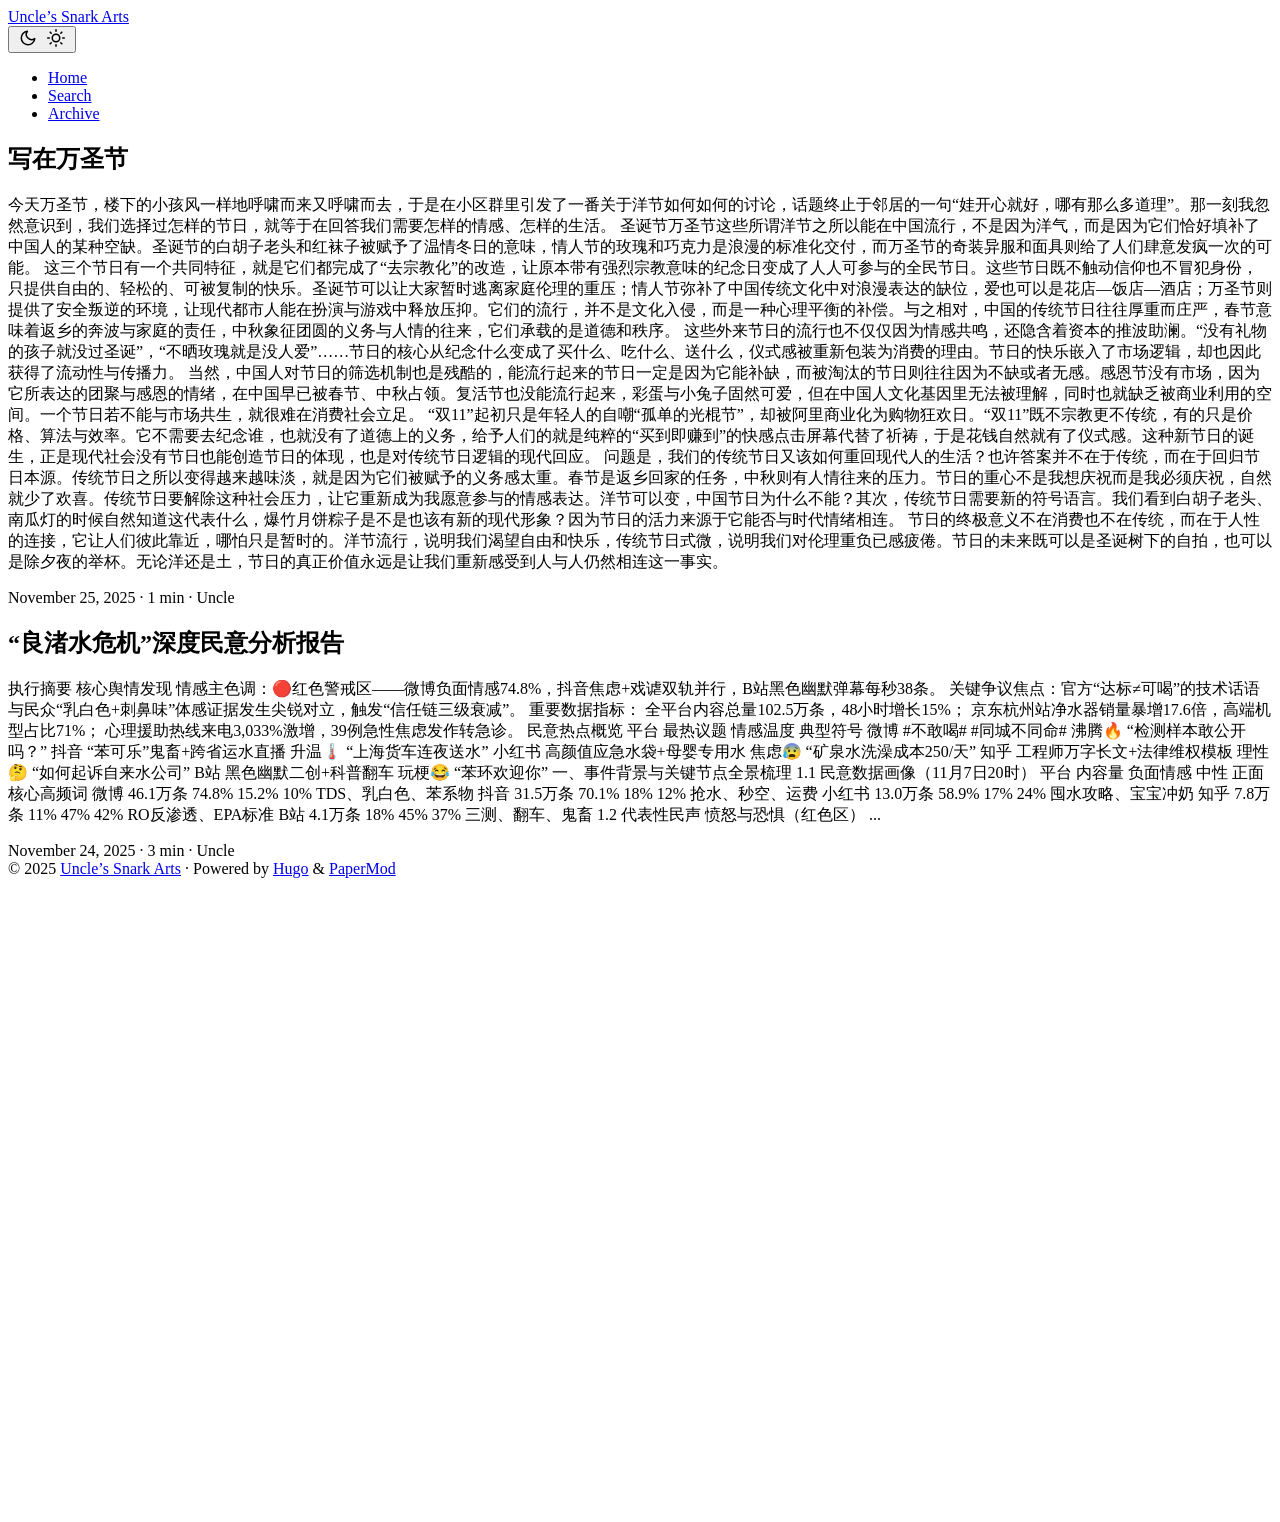
==== public/index.html @ 594c6d0d "first commit" ====
<!DOCTYPE html>
<html lang="en" dir="auto" data-theme="auto">

<head>
	<meta name="generator" content="Hugo 0.152.2"><script src="/USA/livereload.js?mindelay=10&amp;v=2&amp;port=1313&amp;path=USA/livereload" data-no-instant defer></script><meta charset="utf-8">
<meta http-equiv="X-UA-Compatible" content="IE=edge">
<meta name="viewport" content="width=device-width, initial-scale=1, shrink-to-fit=no">
<meta name="robots" content="index, follow">
<title>Uncle’s Snark Arts</title>
<meta name="keywords" content="snark, arts, text archive, blog">
<meta name="description" content="A snarky archive of texts, thoughts, fragments, and arts.">
<meta name="author" content="Uncle">
<link rel="canonical" href="http://localhost:1313/USA/">
<link crossorigin="anonymous" href="/USA/assets/css/stylesheet.343cc480b9ffc8f04ccbe5e968ad674880cab773ec19905e93033065c1e7a804.css" integrity="sha256-NDzEgLn/yPBMy&#43;XpaK1nSIDKt3PsGZBekwMwZcHnqAQ=" rel="preload stylesheet" as="style">
<link rel="icon" href="http://localhost:1313/USA/favicon.ico">
<link rel="icon" type="image/png" sizes="16x16" href="http://localhost:1313/USA/favicon-16x16.png">
<link rel="icon" type="image/png" sizes="32x32" href="http://localhost:1313/USA/favicon-32x32.png">
<link rel="apple-touch-icon" href="http://localhost:1313/USA/apple-touch-icon.png">
<link rel="mask-icon" href="http://localhost:1313/USA/safari-pinned-tab.svg">
<meta name="theme-color" content="#2e2e33">
<meta name="msapplication-TileColor" content="#2e2e33">
<link rel="alternate" type="application/rss+xml" href="http://localhost:1313/USA/index.xml" title="rss">
<link rel="alternate" type="application/json" href="http://localhost:1313/USA/index.json" title="json">
<link rel="alternate" hreflang="en" href="http://localhost:1313/USA/">
<noscript>
    <style>
        #theme-toggle,
        .top-link {
            display: none;
        }

    </style>
    <style>
        @media (prefers-color-scheme: dark) {
            :root {
                --theme: rgb(29, 30, 32);
                --entry: rgb(46, 46, 51);
                --primary: rgb(218, 218, 219);
                --secondary: rgb(155, 156, 157);
                --tertiary: rgb(65, 66, 68);
                --content: rgb(196, 196, 197);
                --code-block-bg: rgb(46, 46, 51);
                --code-bg: rgb(55, 56, 62);
                --border: rgb(51, 51, 51);
                color-scheme: dark;
            }

            .list {
                background: var(--theme);
            }

            .toc {
                background: var(--entry);
            }
        }

        @media (prefers-color-scheme: light) {
            .list::-webkit-scrollbar-thumb {
                border-color: var(--code-bg);
            }
        }

    </style>
</noscript>
<script>
    if (localStorage.getItem("pref-theme") === "dark") {
        document.querySelector("html").dataset.theme = 'dark';
    } else if (localStorage.getItem("pref-theme") === "light") {
       document.querySelector("html").dataset.theme = 'light';
    } else if (window.matchMedia('(prefers-color-scheme: dark)').matches) {
        document.querySelector("html").dataset.theme = 'dark';
    } else {
        document.querySelector("html").dataset.theme = 'light';
    }

</script><meta property="og:url" content="http://localhost:1313/USA/">
  <meta property="og:site_name" content="Uncle’s Snark Arts">
  <meta property="og:title" content="Uncle’s Snark Arts">
  <meta property="og:description" content="A snarky archive of texts, thoughts, fragments, and arts.">
  <meta property="og:locale" content="zh-cn">
  <meta property="og:type" content="website">
<meta name="twitter:card" content="summary">
<meta name="twitter:title" content="Uncle’s Snark Arts">
<meta name="twitter:description" content="A snarky archive of texts, thoughts, fragments, and arts.">

<script type="application/ld+json">
{
  "@context": "https://schema.org",
  "@type": "Organization",
  "name": "Uncle’s Snark Arts",
  "url": "http://localhost:1313/USA/",
  "description": "A snarky archive of texts, thoughts, fragments, and arts.",
  "logo": "http://localhost:1313/USA/favicon.ico",
  "sameAs": [
      
  ]
}
</script>
</head>
<body class="list" id="top">
    <header class="header">
    <nav class="nav">
        <div class="logo">
            <a href="http://localhost:1313/USA/" accesskey="h" title="Uncle’s Snark Arts (Alt + H)">Uncle’s Snark Arts</a>
            <div class="logo-switches">
                <button id="theme-toggle" accesskey="t" title="(Alt + T)" aria-label="Toggle theme">
                    <svg id="moon" xmlns="http://www.w3.org/2000/svg" width="24" height="18" viewBox="0 0 24 24"
                        fill="none" stroke="currentColor" stroke-width="2" stroke-linecap="round"
                        stroke-linejoin="round">
                        <path d="M21 12.79A9 9 0 1 1 11.21 3 7 7 0 0 0 21 12.79z"></path>
                    </svg>
                    <svg id="sun" xmlns="http://www.w3.org/2000/svg" width="24" height="18" viewBox="0 0 24 24"
                        fill="none" stroke="currentColor" stroke-width="2" stroke-linecap="round"
                        stroke-linejoin="round">
                        <circle cx="12" cy="12" r="5"></circle>
                        <line x1="12" y1="1" x2="12" y2="3"></line>
                        <line x1="12" y1="21" x2="12" y2="23"></line>
                        <line x1="4.22" y1="4.22" x2="5.64" y2="5.64"></line>
                        <line x1="18.36" y1="18.36" x2="19.78" y2="19.78"></line>
                        <line x1="1" y1="12" x2="3" y2="12"></line>
                        <line x1="21" y1="12" x2="23" y2="12"></line>
                        <line x1="4.22" y1="19.78" x2="5.64" y2="18.36"></line>
                        <line x1="18.36" y1="5.64" x2="19.78" y2="4.22"></line>
                    </svg>
                </button>
            </div>
        </div>
        <ul id="menu">
            <li>
                <a href="http://localhost:1313/USA/" title="Home">
                    <span class="active">Home</span>
                </a>
            </li>
            <li>
                <a href="http://localhost:1313/USA/search/" title="Search (Alt &#43; /)" accesskey=/>
                    <span>Search</span>
                </a>
            </li>
            <li>
                <a href="http://localhost:1313/USA/archives/" title="Archive">
                    <span>Archive</span>
                </a>
            </li>
        </ul>
    </nav>
</header>
<main class="main"> 

<article class="first-entry"> 
  <header class="entry-header">
    <h2 class="entry-hint-parent">写在万圣节
    </h2>
  </header>
  <div class="entry-content">
    <p>今天万圣节，楼下的小孩风一样地呼啸而来又呼啸而去，于是在小区群里引发了一番关于洋节如何如何的讨论，话题终止于邻居的一句“娃开心就好，哪有那么多道理”。那一刻我忽然意识到，我们选择过怎样的节日，就等于在回答我们需要怎样的情感、怎样的生活。
圣诞节万圣节这些所谓洋节之所以能在中国流行，不是因为洋气，而是因为它们恰好填补了中国人的某种空缺。圣诞节的白胡子老头和红袜子被赋予了温情冬日的意味，情人节的玫瑰和巧克力是浪漫的标准化交付，而万圣节的奇装异服和面具则给了人们肆意发疯一次的可能。
这三个节日有一个共同特征，就是它们都完成了“去宗教化”的改造，让原本带有强烈宗教意味的纪念日变成了人人可参与的全民节日。这些节日既不触动信仰也不冒犯身份，只提供自由的、轻松的、可被复制的快乐。圣诞节可以让大家暂时逃离家庭伦理的重压；情人节弥补了中国传统文化中对浪漫表达的缺位，爱也可以是花店—饭店—酒店；万圣节则提供了安全叛逆的环境，让现代都市人能在扮演与游戏中释放压抑。它们的流行，并不是文化入侵，而是一种心理平衡的补偿。与之相对，中国的传统节日往往厚重而庄严，春节意味着返乡的奔波与家庭的责任，中秋象征团圆的义务与人情的往来，它们承载的是道德和秩序。
这些外来节日的流行也不仅仅因为情感共鸣，还隐含着资本的推波助澜。“没有礼物的孩子就没过圣诞”，“不晒玫瑰就是没人爱”……节日的核心从纪念什么变成了买什么、吃什么、送什么，仪式感被重新包装为消费的理由。节日的快乐嵌入了市场逻辑，却也因此获得了流动性与传播力。
当然，中国人对节日的筛选机制也是残酷的，能流行起来的节日一定是因为它能补缺，而被淘汰的节日则往往因为不缺或者无感。感恩节没有市场，因为它所表达的团聚与感恩的情绪，在中国早已被春节、中秋占领。复活节也没能流行起来，彩蛋与小兔子固然可爱，但在中国人文化基因里无法被理解，同时也就缺乏被商业利用的空间。一个节日若不能与市场共生，就很难在消费社会立足。 “双11”起初只是年轻人的自嘲“孤单的光棍节”，却被阿里商业化为购物狂欢日。“双11”既不宗教更不传统，有的只是价格、算法与效率。它不需要去纪念谁，也就没有了道德上的义务，给予人们的就是纯粹的“买到即赚到”的快感点击屏幕代替了祈祷，于是花钱自然就有了仪式感。这种新节日的诞生，正是现代社会没有节日也能创造节日的体现，也是对传统节日逻辑的现代回应。
问题是，我们的传统节日又该如何重回现代人的生活？也许答案并不在于传统，而在于回归节日本源。传统节日之所以变得越来越味淡，就是因为它们被赋予的义务感太重。春节是返乡回家的任务，中秋则有人情往来的压力。节日的重心不是我想庆祝而是我必须庆祝，自然就少了欢喜。传统节日要解除这种社会压力，让它重新成为我愿意参与的情感表达。洋节可以变，中国节日为什么不能？其次，传统节日需要新的符号语言。我们看到白胡子老头、南瓜灯的时候自然知道这代表什么，爆竹月饼粽子是不是也该有新的现代形象？因为节日的活力来源于它能否与时代情绪相连。 节日的终极意义不在消费也不在传统，而在于人性的连接，它让人们彼此靠近，哪怕只是暂时的。洋节流行，说明我们渴望自由和快乐，传统节日式微，说明我们对伦理重负已感疲倦。节日的未来既可以是圣诞树下的自拍，也可以是除夕夜的举杯。无论洋还是土，节日的真正价值永远是让我们重新感受到人与人仍然相连这一事实。
</p>
  </div>
  <footer class="entry-footer"><span title='2025-11-25 19:54:57 +0800 HKT'>November 25, 2025</span>&nbsp;·&nbsp;<span>1 min</span>&nbsp;·&nbsp;<span>Uncle</span></footer>
  <a class="entry-link" aria-label="post link to 写在万圣节" href="http://localhost:1313/USA/posts/%E5%86%99%E5%9C%A8%E4%B8%87%E5%9C%A3%E8%8A%82/"></a>
</article>

<article class="post-entry"> 
  <header class="entry-header">
    <h2 class="entry-hint-parent">“良渚水危机”深度民意分析报告
    </h2>
  </header>
  <div class="entry-content">
    <p>执行摘要 核心舆情发现 情感主色调：🔴红色警戒区——微博负面情感74.8%，抖音焦虑&#43;戏谑双轨并行，B站黑色幽默弹幕每秒38条。 关键争议焦点：官方“达标≠可喝”的技术话语与民众“乳白色&#43;刺鼻味”体感证据发生尖锐对立，触发“信任链三级衰减”。 重要数据指标： 全平台内容总量102.5万条，48小时增长15%； 京东杭州站净水器销量暴增17.6倍，高端机型占比71%； 心理援助热线来电3,033%激增，39例急性焦虑发作转急诊。 民意热点概览 平台 最热议题 情感温度 典型符号 微博 #不敢喝# #同城不同命# 沸腾🔥 “检测样本敢公开吗？” 抖音 “苯可乐”鬼畜&#43;跨省运水直播 升温🌡️ “上海货车连夜送水” 小红书 高颜值应急水袋&#43;母婴专用水 焦虑😰 “矿泉水洗澡成本250/天” 知乎 工程师万字长文&#43;法律维权模板 理性🤔 “如何起诉自来水公司” B站 黑色幽默二创&#43;科普翻车 玩梗😂 “苯环欢迎你” 一、事件背景与关键节点全景梳理 1.1 民意数据画像（11月7日20时） 平台 内容量 负面情感 中性 正面 核心高频词 微博 46.1万条 74.8% 15.2% 10% TDS、乳白色、苯系物 抖音 31.5万条 70.1% 18% 12% 抢水、秒空、运费 小红书 13.0万条 58.9% 17% 24% 囤水攻略、宝宝冲奶 知乎 7.8万条 11% 47% 42% RO反渗透、EPA标准 B站 4.1万条 18% 45% 37% 三测、翻车、鬼畜 1.2 代表性民声 愤怒与恐惧（红色区）
...</p>
  </div>
  <footer class="entry-footer"><span title='2025-11-24 23:58:00 +0800 HKT'>November 24, 2025</span>&nbsp;·&nbsp;<span>3 min</span>&nbsp;·&nbsp;<span>Uncle</span></footer>
  <a class="entry-link" aria-label="post link to “良渚水危机”深度民意分析报告" href="http://localhost:1313/USA/posts/20251124/"></a>
</article>
    </main>
    
<footer class="footer">
        <span>&copy; 2025 <a href="http://localhost:1313/USA/">Uncle’s Snark Arts</a></span> · 

    <span>
        Powered by
        <a href="https://gohugo.io/" rel="noopener noreferrer" target="_blank">Hugo</a> &
        <a href="https://github.com/adityatelange/hugo-PaperMod/" rel="noopener" target="_blank">PaperMod</a>
    </span>
</footer>
<a href="#top" aria-label="go to top" title="Go to Top (Alt + G)" class="top-link" id="top-link" accesskey="g">
    <svg xmlns="http://www.w3.org/2000/svg" viewBox="0 0 12 6" fill="currentColor">
        <path d="M12 6H0l6-6z" />
    </svg>
</a>

<script>
    let menu = document.getElementById('menu');
    if (menu) {
        
        const scrollPosition = localStorage.getItem("menu-scroll-position");
        if (scrollPosition) {
            menu.scrollLeft = parseInt(scrollPosition, 10);
        }
        
        menu.onscroll = function () {
            localStorage.setItem("menu-scroll-position", menu.scrollLeft);
        }
    }

    document.querySelectorAll('a[href^="#"]').forEach(anchor => {
        anchor.addEventListener("click", function (e) {
            e.preventDefault();
            var id = this.getAttribute("href").substr(1);
            if (!window.matchMedia('(prefers-reduced-motion: reduce)').matches) {
                document.querySelector(`[id='${decodeURIComponent(id)}']`).scrollIntoView({
                    behavior: "smooth"
                });
            } else {
                document.querySelector(`[id='${decodeURIComponent(id)}']`).scrollIntoView();
            }
            if (id === "top") {
                history.replaceState(null, null, " ");
            } else {
                history.pushState(null, null, `#${id}`);
            }
        });
    });

</script>
<script>
    var mybutton = document.getElementById("top-link");
    window.onscroll = function () {
        if (document.body.scrollTop > 800 || document.documentElement.scrollTop > 800) {
            mybutton.style.visibility = "visible";
            mybutton.style.opacity = "1";
        } else {
            mybutton.style.visibility = "hidden";
            mybutton.style.opacity = "0";
        }
    };

</script>
<script>
    document.getElementById("theme-toggle").addEventListener("click", () => {
        const html = document.querySelector("html");
        if (html.dataset.theme === "dark") {
            html.dataset.theme = 'light';
            localStorage.setItem("pref-theme", 'light');
        } else {
            html.dataset.theme = 'dark';
            localStorage.setItem("pref-theme", 'dark');
        }
    })

</script>
</body>

</html>
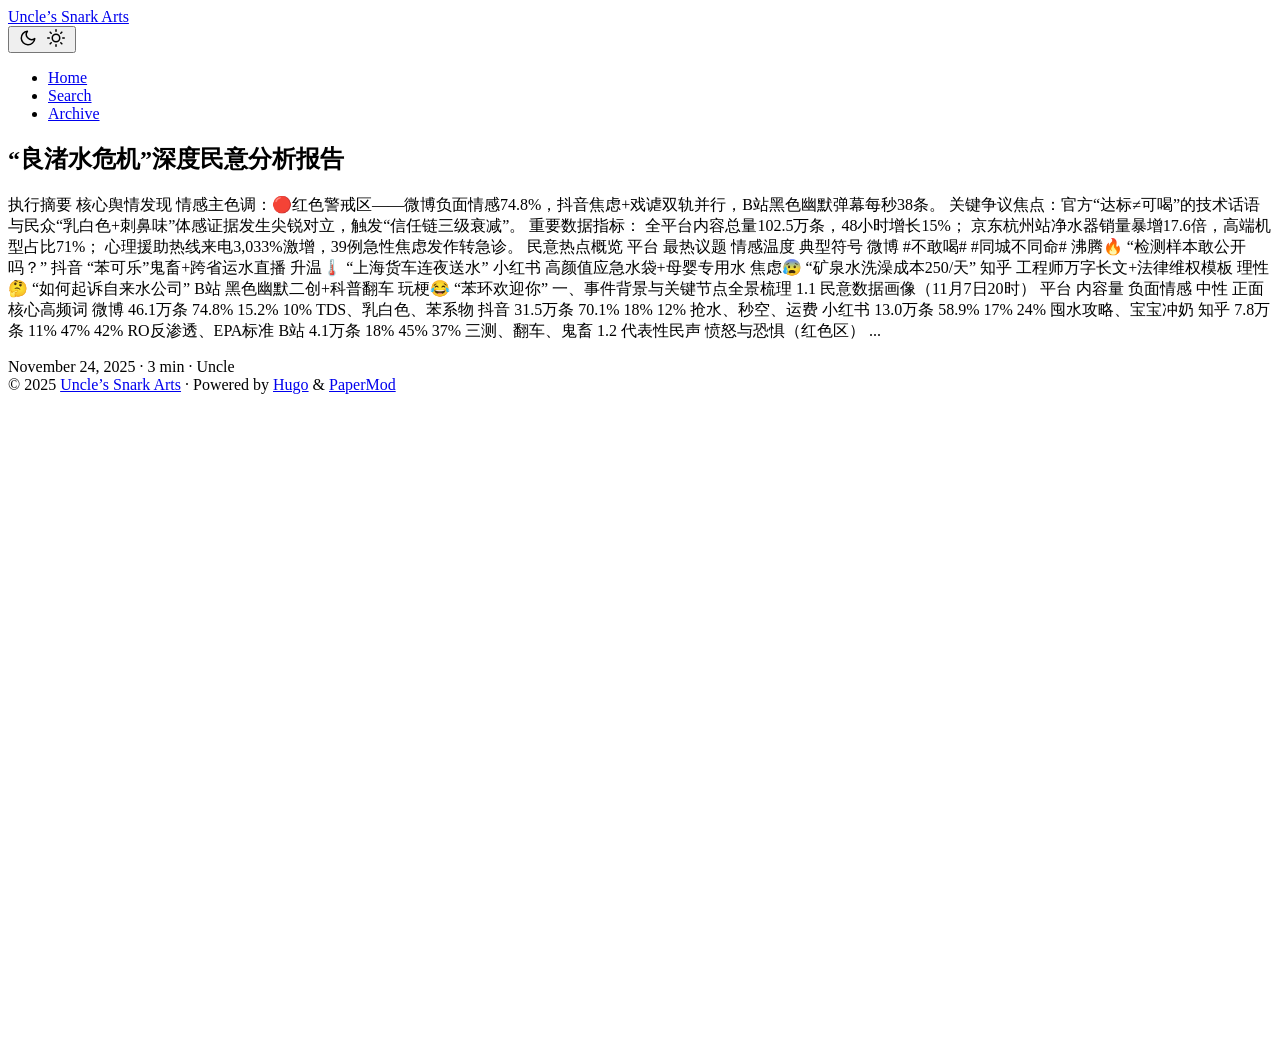
==== commit 788984c3: "vault backup: 2025-11-28 22:38:05" ====
--- a/public/index.html
+++ b/public/index.html
@@ -2,7 +2,7 @@
 <html lang="en" dir="auto" data-theme="auto">
 
 <head>
-	<meta name="generator" content="Hugo 0.152.2"><script src="/USA/livereload.js?mindelay=10&amp;v=2&amp;port=1313&amp;path=USA/livereload" data-no-instant defer></script><meta charset="utf-8">
+	<meta name="generator" content="Hugo 0.152.2"><script src="/USA/livereload.js?mindelay=10&amp;v=2&amp;port=50250&amp;path=USA/livereload" data-no-instant defer></script><meta charset="utf-8">
 <meta http-equiv="X-UA-Compatible" content="IE=edge">
 <meta name="viewport" content="width=device-width, initial-scale=1, shrink-to-fit=no">
 <meta name="robots" content="index, follow">
@@ -10,18 +10,18 @@
 <meta name="keywords" content="snark, arts, text archive, blog">
 <meta name="description" content="A snarky archive of texts, thoughts, fragments, and arts.">
 <meta name="author" content="Uncle">
-<link rel="canonical" href="http://localhost:1313/USA/">
+<link rel="canonical" href="http://localhost:50250/USA/">
 <link crossorigin="anonymous" href="/USA/assets/css/stylesheet.343cc480b9ffc8f04ccbe5e968ad674880cab773ec19905e93033065c1e7a804.css" integrity="sha256-NDzEgLn/yPBMy&#43;XpaK1nSIDKt3PsGZBekwMwZcHnqAQ=" rel="preload stylesheet" as="style">
-<link rel="icon" href="http://localhost:1313/USA/favicon.ico">
-<link rel="icon" type="image/png" sizes="16x16" href="http://localhost:1313/USA/favicon-16x16.png">
-<link rel="icon" type="image/png" sizes="32x32" href="http://localhost:1313/USA/favicon-32x32.png">
-<link rel="apple-touch-icon" href="http://localhost:1313/USA/apple-touch-icon.png">
-<link rel="mask-icon" href="http://localhost:1313/USA/safari-pinned-tab.svg">
+<link rel="icon" href="http://localhost:50250/USA/favicon.ico">
+<link rel="icon" type="image/png" sizes="16x16" href="http://localhost:50250/USA/favicon-16x16.png">
+<link rel="icon" type="image/png" sizes="32x32" href="http://localhost:50250/USA/favicon-32x32.png">
+<link rel="apple-touch-icon" href="http://localhost:50250/USA/apple-touch-icon.png">
+<link rel="mask-icon" href="http://localhost:50250/USA/safari-pinned-tab.svg">
 <meta name="theme-color" content="#2e2e33">
 <meta name="msapplication-TileColor" content="#2e2e33">
-<link rel="alternate" type="application/rss+xml" href="http://localhost:1313/USA/index.xml" title="rss">
-<link rel="alternate" type="application/json" href="http://localhost:1313/USA/index.json" title="json">
-<link rel="alternate" hreflang="en" href="http://localhost:1313/USA/">
+<link rel="alternate" type="application/rss+xml" href="http://localhost:50250/USA/index.xml" title="rss">
+<link rel="alternate" type="application/json" href="http://localhost:50250/USA/index.json" title="json">
+<link rel="alternate" hreflang="en" href="http://localhost:50250/USA/">
 <noscript>
     <style>
         #theme-toggle,
@@ -73,7 +73,7 @@
         document.querySelector("html").dataset.theme = 'light';
     }
 
-</script><meta property="og:url" content="http://localhost:1313/USA/">
+</script><meta property="og:url" content="http://localhost:50250/USA/">
   <meta property="og:site_name" content="Uncle’s Snark Arts">
   <meta property="og:title" content="Uncle’s Snark Arts">
   <meta property="og:description" content="A snarky archive of texts, thoughts, fragments, and arts.">
@@ -88,9 +88,9 @@
   "@context": "https://schema.org",
   "@type": "Organization",
   "name": "Uncle’s Snark Arts",
-  "url": "http://localhost:1313/USA/",
+  "url": "http://localhost:50250/USA/",
   "description": "A snarky archive of texts, thoughts, fragments, and arts.",
-  "logo": "http://localhost:1313/USA/favicon.ico",
+  "logo": "http://localhost:50250/USA/favicon.ico",
   "sameAs": [
       
   ]
@@ -101,7 +101,7 @@
     <header class="header">
     <nav class="nav">
         <div class="logo">
-            <a href="http://localhost:1313/USA/" accesskey="h" title="Uncle’s Snark Arts (Alt + H)">Uncle’s Snark Arts</a>
+            <a href="http://localhost:50250/USA/" accesskey="h" title="Uncle’s Snark Arts (Alt + H)">Uncle’s Snark Arts</a>
             <div class="logo-switches">
                 <button id="theme-toggle" accesskey="t" title="(Alt + T)" aria-label="Toggle theme">
                     <svg id="moon" xmlns="http://www.w3.org/2000/svg" width="24" height="18" viewBox="0 0 24 24"
@@ -127,17 +127,17 @@
         </div>
         <ul id="menu">
             <li>
-                <a href="http://localhost:1313/USA/" title="Home">
+                <a href="http://localhost:50250/USA/" title="Home">
                     <span class="active">Home</span>
                 </a>
             </li>
             <li>
-                <a href="http://localhost:1313/USA/search/" title="Search (Alt &#43; /)" accesskey=/>
+                <a href="http://localhost:50250/USA/search/" title="Search (Alt &#43; /)" accesskey=/>
                     <span>Search</span>
                 </a>
             </li>
             <li>
-                <a href="http://localhost:1313/USA/archives/" title="Archive">
+                <a href="http://localhost:50250/USA/archives/" title="Archive">
                     <span>Archive</span>
                 </a>
             </li>
@@ -147,24 +147,6 @@
 <main class="main"> 
 
 <article class="first-entry"> 
-  <header class="entry-header">
-    <h2 class="entry-hint-parent">写在万圣节
-    </h2>
-  </header>
-  <div class="entry-content">
-    <p>今天万圣节，楼下的小孩风一样地呼啸而来又呼啸而去，于是在小区群里引发了一番关于洋节如何如何的讨论，话题终止于邻居的一句“娃开心就好，哪有那么多道理”。那一刻我忽然意识到，我们选择过怎样的节日，就等于在回答我们需要怎样的情感、怎样的生活。
-圣诞节万圣节这些所谓洋节之所以能在中国流行，不是因为洋气，而是因为它们恰好填补了中国人的某种空缺。圣诞节的白胡子老头和红袜子被赋予了温情冬日的意味，情人节的玫瑰和巧克力是浪漫的标准化交付，而万圣节的奇装异服和面具则给了人们肆意发疯一次的可能。
-这三个节日有一个共同特征，就是它们都完成了“去宗教化”的改造，让原本带有强烈宗教意味的纪念日变成了人人可参与的全民节日。这些节日既不触动信仰也不冒犯身份，只提供自由的、轻松的、可被复制的快乐。圣诞节可以让大家暂时逃离家庭伦理的重压；情人节弥补了中国传统文化中对浪漫表达的缺位，爱也可以是花店—饭店—酒店；万圣节则提供了安全叛逆的环境，让现代都市人能在扮演与游戏中释放压抑。它们的流行，并不是文化入侵，而是一种心理平衡的补偿。与之相对，中国的传统节日往往厚重而庄严，春节意味着返乡的奔波与家庭的责任，中秋象征团圆的义务与人情的往来，它们承载的是道德和秩序。
-这些外来节日的流行也不仅仅因为情感共鸣，还隐含着资本的推波助澜。“没有礼物的孩子就没过圣诞”，“不晒玫瑰就是没人爱”……节日的核心从纪念什么变成了买什么、吃什么、送什么，仪式感被重新包装为消费的理由。节日的快乐嵌入了市场逻辑，却也因此获得了流动性与传播力。
-当然，中国人对节日的筛选机制也是残酷的，能流行起来的节日一定是因为它能补缺，而被淘汰的节日则往往因为不缺或者无感。感恩节没有市场，因为它所表达的团聚与感恩的情绪，在中国早已被春节、中秋占领。复活节也没能流行起来，彩蛋与小兔子固然可爱，但在中国人文化基因里无法被理解，同时也就缺乏被商业利用的空间。一个节日若不能与市场共生，就很难在消费社会立足。 “双11”起初只是年轻人的自嘲“孤单的光棍节”，却被阿里商业化为购物狂欢日。“双11”既不宗教更不传统，有的只是价格、算法与效率。它不需要去纪念谁，也就没有了道德上的义务，给予人们的就是纯粹的“买到即赚到”的快感点击屏幕代替了祈祷，于是花钱自然就有了仪式感。这种新节日的诞生，正是现代社会没有节日也能创造节日的体现，也是对传统节日逻辑的现代回应。
-问题是，我们的传统节日又该如何重回现代人的生活？也许答案并不在于传统，而在于回归节日本源。传统节日之所以变得越来越味淡，就是因为它们被赋予的义务感太重。春节是返乡回家的任务，中秋则有人情往来的压力。节日的重心不是我想庆祝而是我必须庆祝，自然就少了欢喜。传统节日要解除这种社会压力，让它重新成为我愿意参与的情感表达。洋节可以变，中国节日为什么不能？其次，传统节日需要新的符号语言。我们看到白胡子老头、南瓜灯的时候自然知道这代表什么，爆竹月饼粽子是不是也该有新的现代形象？因为节日的活力来源于它能否与时代情绪相连。 节日的终极意义不在消费也不在传统，而在于人性的连接，它让人们彼此靠近，哪怕只是暂时的。洋节流行，说明我们渴望自由和快乐，传统节日式微，说明我们对伦理重负已感疲倦。节日的未来既可以是圣诞树下的自拍，也可以是除夕夜的举杯。无论洋还是土，节日的真正价值永远是让我们重新感受到人与人仍然相连这一事实。
-</p>
-  </div>
-  <footer class="entry-footer"><span title='2025-11-25 19:54:57 +0800 HKT'>November 25, 2025</span>&nbsp;·&nbsp;<span>1 min</span>&nbsp;·&nbsp;<span>Uncle</span></footer>
-  <a class="entry-link" aria-label="post link to 写在万圣节" href="http://localhost:1313/USA/posts/%E5%86%99%E5%9C%A8%E4%B8%87%E5%9C%A3%E8%8A%82/"></a>
-</article>
-
-<article class="post-entry"> 
   <header class="entry-header">
     <h2 class="entry-hint-parent">“良渚水危机”深度民意分析报告
     </h2>
@@ -174,12 +156,12 @@
 ...</p>
   </div>
   <footer class="entry-footer"><span title='2025-11-24 23:58:00 +0800 HKT'>November 24, 2025</span>&nbsp;·&nbsp;<span>3 min</span>&nbsp;·&nbsp;<span>Uncle</span></footer>
-  <a class="entry-link" aria-label="post link to “良渚水危机”深度民意分析报告" href="http://localhost:1313/USA/posts/20251124/"></a>
+  <a class="entry-link" aria-label="post link to “良渚水危机”深度民意分析报告" href="http://localhost:50250/USA/posts/20251124/"></a>
 </article>
     </main>
     
 <footer class="footer">
-        <span>&copy; 2025 <a href="http://localhost:1313/USA/">Uncle’s Snark Arts</a></span> · 
+        <span>&copy; 2025 <a href="http://localhost:50250/USA/">Uncle’s Snark Arts</a></span> · 
 
     <span>
         Powered by
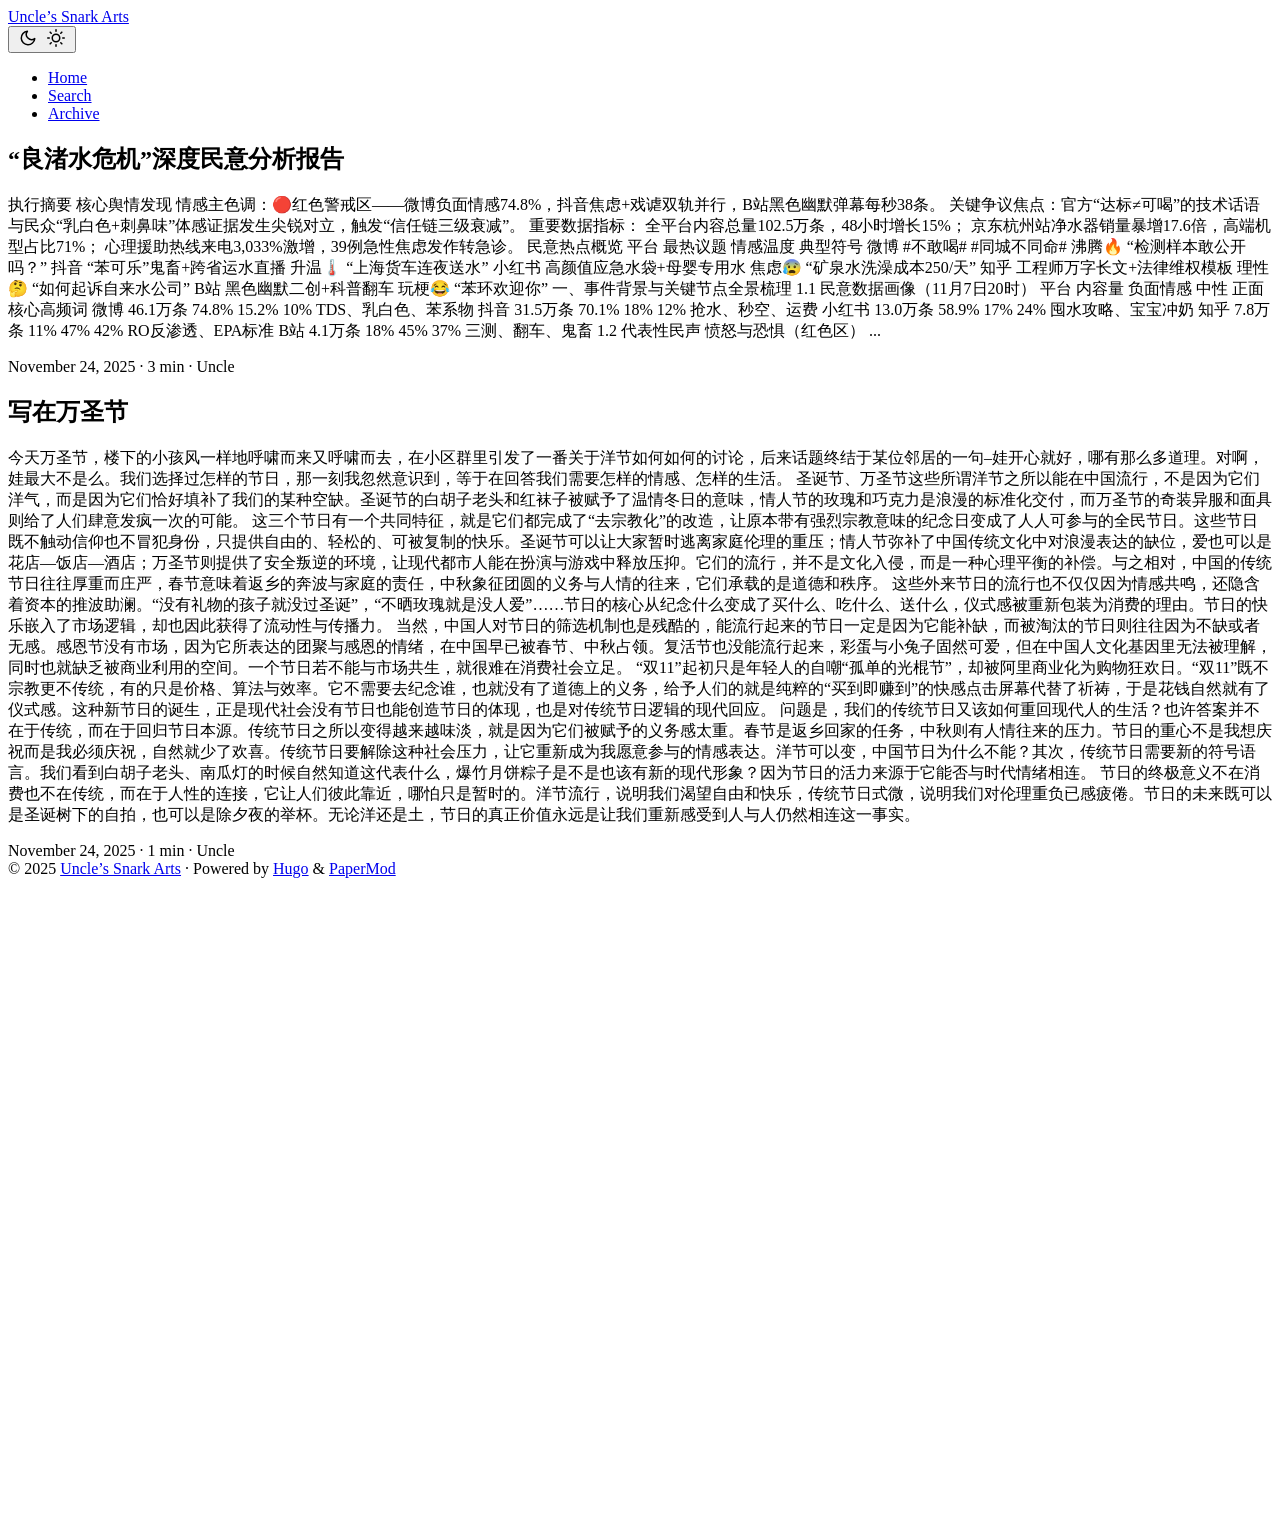
==== commit d4b7a525: "vault backup: 2025-11-28 22:48:05" ====
--- a/public/index.html
+++ b/public/index.html
@@ -2,7 +2,7 @@
 <html lang="en" dir="auto" data-theme="auto">
 
 <head>
-	<meta name="generator" content="Hugo 0.152.2"><script src="/USA/livereload.js?mindelay=10&amp;v=2&amp;port=50250&amp;path=USA/livereload" data-no-instant defer></script><meta charset="utf-8">
+	<meta name="generator" content="Hugo 0.152.2"><script src="/USA/livereload.js?mindelay=10&amp;v=2&amp;port=1313&amp;path=USA/livereload" data-no-instant defer></script><meta charset="utf-8">
 <meta http-equiv="X-UA-Compatible" content="IE=edge">
 <meta name="viewport" content="width=device-width, initial-scale=1, shrink-to-fit=no">
 <meta name="robots" content="index, follow">
@@ -10,18 +10,18 @@
 <meta name="keywords" content="snark, arts, text archive, blog">
 <meta name="description" content="A snarky archive of texts, thoughts, fragments, and arts.">
 <meta name="author" content="Uncle">
-<link rel="canonical" href="http://localhost:50250/USA/">
+<link rel="canonical" href="http://localhost:1313/USA/">
 <link crossorigin="anonymous" href="/USA/assets/css/stylesheet.343cc480b9ffc8f04ccbe5e968ad674880cab773ec19905e93033065c1e7a804.css" integrity="sha256-NDzEgLn/yPBMy&#43;XpaK1nSIDKt3PsGZBekwMwZcHnqAQ=" rel="preload stylesheet" as="style">
-<link rel="icon" href="http://localhost:50250/USA/favicon.ico">
-<link rel="icon" type="image/png" sizes="16x16" href="http://localhost:50250/USA/favicon-16x16.png">
-<link rel="icon" type="image/png" sizes="32x32" href="http://localhost:50250/USA/favicon-32x32.png">
-<link rel="apple-touch-icon" href="http://localhost:50250/USA/apple-touch-icon.png">
-<link rel="mask-icon" href="http://localhost:50250/USA/safari-pinned-tab.svg">
+<link rel="icon" href="http://localhost:1313/USA/favicon.ico">
+<link rel="icon" type="image/png" sizes="16x16" href="http://localhost:1313/USA/favicon-16x16.png">
+<link rel="icon" type="image/png" sizes="32x32" href="http://localhost:1313/USA/favicon-32x32.png">
+<link rel="apple-touch-icon" href="http://localhost:1313/USA/apple-touch-icon.png">
+<link rel="mask-icon" href="http://localhost:1313/USA/safari-pinned-tab.svg">
 <meta name="theme-color" content="#2e2e33">
 <meta name="msapplication-TileColor" content="#2e2e33">
-<link rel="alternate" type="application/rss+xml" href="http://localhost:50250/USA/index.xml" title="rss">
-<link rel="alternate" type="application/json" href="http://localhost:50250/USA/index.json" title="json">
-<link rel="alternate" hreflang="en" href="http://localhost:50250/USA/">
+<link rel="alternate" type="application/rss+xml" href="http://localhost:1313/USA/index.xml" title="rss">
+<link rel="alternate" type="application/json" href="http://localhost:1313/USA/index.json" title="json">
+<link rel="alternate" hreflang="en" href="http://localhost:1313/USA/">
 <noscript>
     <style>
         #theme-toggle,
@@ -73,7 +73,7 @@
         document.querySelector("html").dataset.theme = 'light';
     }
 
-</script><meta property="og:url" content="http://localhost:50250/USA/">
+</script><meta property="og:url" content="http://localhost:1313/USA/">
   <meta property="og:site_name" content="Uncle’s Snark Arts">
   <meta property="og:title" content="Uncle’s Snark Arts">
   <meta property="og:description" content="A snarky archive of texts, thoughts, fragments, and arts.">
@@ -88,9 +88,9 @@
   "@context": "https://schema.org",
   "@type": "Organization",
   "name": "Uncle’s Snark Arts",
-  "url": "http://localhost:50250/USA/",
+  "url": "http://localhost:1313/USA/",
   "description": "A snarky archive of texts, thoughts, fragments, and arts.",
-  "logo": "http://localhost:50250/USA/favicon.ico",
+  "logo": "http://localhost:1313/USA/favicon.ico",
   "sameAs": [
       
   ]
@@ -101,7 +101,7 @@
     <header class="header">
     <nav class="nav">
         <div class="logo">
-            <a href="http://localhost:50250/USA/" accesskey="h" title="Uncle’s Snark Arts (Alt + H)">Uncle’s Snark Arts</a>
+            <a href="http://localhost:1313/USA/" accesskey="h" title="Uncle’s Snark Arts (Alt + H)">Uncle’s Snark Arts</a>
             <div class="logo-switches">
                 <button id="theme-toggle" accesskey="t" title="(Alt + T)" aria-label="Toggle theme">
                     <svg id="moon" xmlns="http://www.w3.org/2000/svg" width="24" height="18" viewBox="0 0 24 24"
@@ -127,17 +127,17 @@
         </div>
         <ul id="menu">
             <li>
-                <a href="http://localhost:50250/USA/" title="Home">
+                <a href="http://localhost:1313/USA/" title="Home">
                     <span class="active">Home</span>
                 </a>
             </li>
             <li>
-                <a href="http://localhost:50250/USA/search/" title="Search (Alt &#43; /)" accesskey=/>
+                <a href="http://localhost:1313/USA/search/" title="Search (Alt &#43; /)" accesskey=/>
                     <span>Search</span>
                 </a>
             </li>
             <li>
-                <a href="http://localhost:50250/USA/archives/" title="Archive">
+                <a href="http://localhost:1313/USA/archives/" title="Archive">
                     <span>Archive</span>
                 </a>
             </li>
@@ -156,12 +156,30 @@
 ...</p>
   </div>
   <footer class="entry-footer"><span title='2025-11-24 23:58:00 +0800 HKT'>November 24, 2025</span>&nbsp;·&nbsp;<span>3 min</span>&nbsp;·&nbsp;<span>Uncle</span></footer>
-  <a class="entry-link" aria-label="post link to “良渚水危机”深度民意分析报告" href="http://localhost:50250/USA/posts/20251124/"></a>
+  <a class="entry-link" aria-label="post link to “良渚水危机”深度民意分析报告" href="http://localhost:1313/USA/posts/20251124/"></a>
+</article>
+
+<article class="post-entry"> 
+  <header class="entry-header">
+    <h2 class="entry-hint-parent">写在万圣节
+    </h2>
+  </header>
+  <div class="entry-content">
+    <p> 今天万圣节，楼下的小孩风一样地呼啸而来又呼啸而去，在小区群里引发了一番关于洋节如何如何的讨论，后来话题终结于某位邻居的一句–娃开心就好，哪有那么多道理。对啊，娃最大不是么。我们选择过怎样的节日，那一刻我忽然意识到，等于在回答我们需要怎样的情感、怎样的生活。
+圣诞节、万圣节这些所谓洋节之所以能在中国流行，不是因为它们洋气，而是因为它们恰好填补了我们的某种空缺。圣诞节的白胡子老头和红袜子被赋予了温情冬日的意味，情人节的玫瑰和巧克力是浪漫的标准化交付，而万圣节的奇装异服和面具则给了人们肆意发疯一次的可能。
+这三个节日有一个共同特征，就是它们都完成了“去宗教化”的改造，让原本带有强烈宗教意味的纪念日变成了人人可参与的全民节日。这些节日既不触动信仰也不冒犯身份，只提供自由的、轻松的、可被复制的快乐。圣诞节可以让大家暂时逃离家庭伦理的重压；情人节弥补了中国传统文化中对浪漫表达的缺位，爱也可以是花店—饭店—酒店；万圣节则提供了安全叛逆的环境，让现代都市人能在扮演与游戏中释放压抑。它们的流行，并不是文化入侵，而是一种心理平衡的补偿。与之相对，中国的传统节日往往厚重而庄严，春节意味着返乡的奔波与家庭的责任，中秋象征团圆的义务与人情的往来，它们承载的是道德和秩序。
+这些外来节日的流行也不仅仅因为情感共鸣，还隐含着资本的推波助澜。“没有礼物的孩子就没过圣诞”，“不晒玫瑰就是没人爱”……节日的核心从纪念什么变成了买什么、吃什么、送什么，仪式感被重新包装为消费的理由。节日的快乐嵌入了市场逻辑，却也因此获得了流动性与传播力。
+当然，中国人对节日的筛选机制也是残酷的，能流行起来的节日一定是因为它能补缺，而被淘汰的节日则往往因为不缺或者无感。感恩节没有市场，因为它所表达的团聚与感恩的情绪，在中国早已被春节、中秋占领。复活节也没能流行起来，彩蛋与小兔子固然可爱，但在中国人文化基因里无法被理解，同时也就缺乏被商业利用的空间。一个节日若不能与市场共生，就很难在消费社会立足。 “双11”起初只是年轻人的自嘲“孤单的光棍节”，却被阿里商业化为购物狂欢日。“双11”既不宗教更不传统，有的只是价格、算法与效率。它不需要去纪念谁，也就没有了道德上的义务，给予人们的就是纯粹的“买到即赚到”的快感点击屏幕代替了祈祷，于是花钱自然就有了仪式感。这种新节日的诞生，正是现代社会没有节日也能创造节日的体现，也是对传统节日逻辑的现代回应。
+问题是，我们的传统节日又该如何重回现代人的生活？也许答案并不在于传统，而在于回归节日本源。传统节日之所以变得越来越味淡，就是因为它们被赋予的义务感太重。春节是返乡回家的任务，中秋则有人情往来的压力。节日的重心不是我想庆祝而是我必须庆祝，自然就少了欢喜。传统节日要解除这种社会压力，让它重新成为我愿意参与的情感表达。洋节可以变，中国节日为什么不能？其次，传统节日需要新的符号语言。我们看到白胡子老头、南瓜灯的时候自然知道这代表什么，爆竹月饼粽子是不是也该有新的现代形象？因为节日的活力来源于它能否与时代情绪相连。 节日的终极意义不在消费也不在传统，而在于人性的连接，它让人们彼此靠近，哪怕只是暂时的。洋节流行，说明我们渴望自由和快乐，传统节日式微，说明我们对伦理重负已感疲倦。节日的未来既可以是圣诞树下的自拍，也可以是除夕夜的举杯。无论洋还是土，节日的真正价值永远是让我们重新感受到人与人仍然相连这一事实。
+</p>
+  </div>
+  <footer class="entry-footer"><span title='2025-11-24 23:58:00 +0800 HKT'>November 24, 2025</span>&nbsp;·&nbsp;<span>1 min</span>&nbsp;·&nbsp;<span>Uncle</span></footer>
+  <a class="entry-link" aria-label="post link to 写在万圣节" href="http://localhost:1313/USA/posts/2025-11-25-xiezaiwanshengjie/"></a>
 </article>
     </main>
     
 <footer class="footer">
-        <span>&copy; 2025 <a href="http://localhost:50250/USA/">Uncle’s Snark Arts</a></span> · 
+        <span>&copy; 2025 <a href="http://localhost:1313/USA/">Uncle’s Snark Arts</a></span> · 
 
     <span>
         Powered by
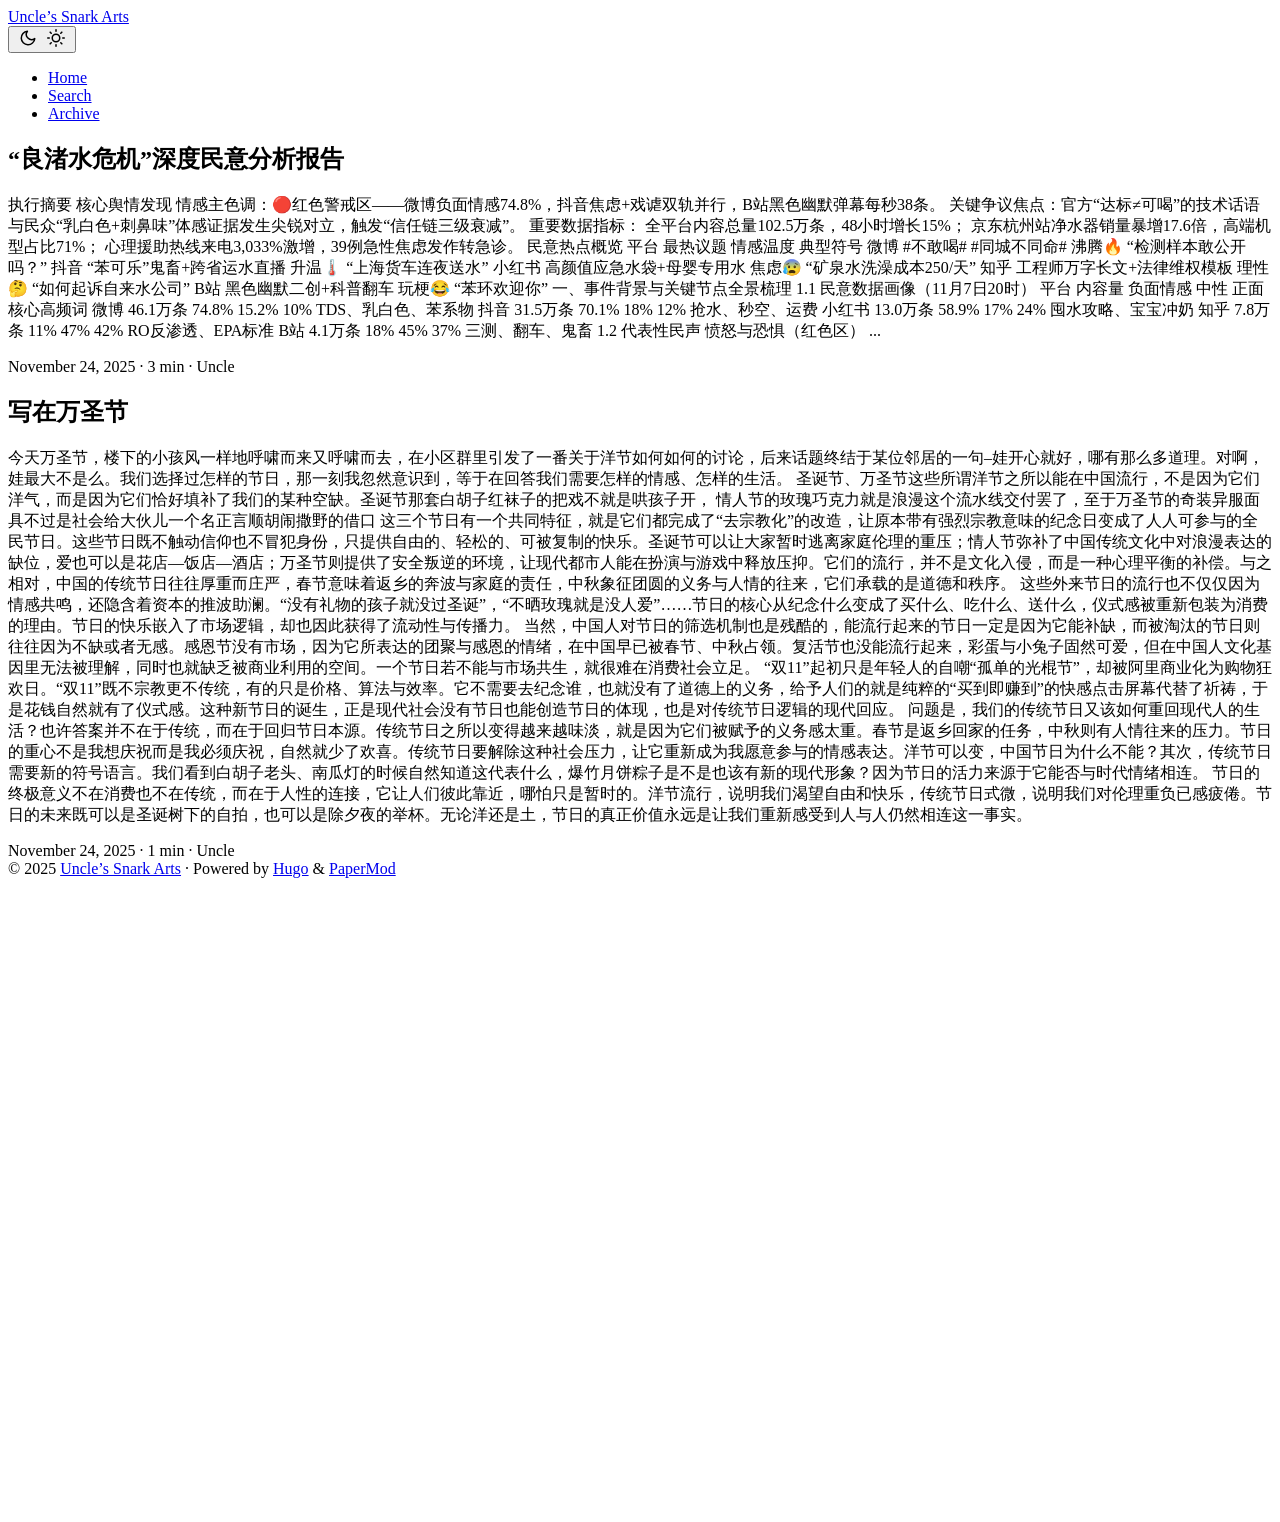
==== commit 2b3e6006: "vault backup: 2025-11-28 22:58:07" ====
--- a/public/index.html
+++ b/public/index.html
@@ -166,7 +166,7 @@
   </header>
   <div class="entry-content">
     <p> 今天万圣节，楼下的小孩风一样地呼啸而来又呼啸而去，在小区群里引发了一番关于洋节如何如何的讨论，后来话题终结于某位邻居的一句–娃开心就好，哪有那么多道理。对啊，娃最大不是么。我们选择过怎样的节日，那一刻我忽然意识到，等于在回答我们需要怎样的情感、怎样的生活。
-圣诞节、万圣节这些所谓洋节之所以能在中国流行，不是因为它们洋气，而是因为它们恰好填补了我们的某种空缺。圣诞节的白胡子老头和红袜子被赋予了温情冬日的意味，情人节的玫瑰和巧克力是浪漫的标准化交付，而万圣节的奇装异服和面具则给了人们肆意发疯一次的可能。
+圣诞节、万圣节这些所谓洋节之所以能在中国流行，不是因为它们洋气，而是因为它们恰好填补了我们的某种空缺。圣诞节那套白胡子红袜子的把戏不就是哄孩子开， 情人节的玫瑰巧克力就是浪漫这个流水线交付罢了，至于万圣节的奇装异服面具不过是社会给大伙儿一个名正言顺胡闹撒野的借口
 这三个节日有一个共同特征，就是它们都完成了“去宗教化”的改造，让原本带有强烈宗教意味的纪念日变成了人人可参与的全民节日。这些节日既不触动信仰也不冒犯身份，只提供自由的、轻松的、可被复制的快乐。圣诞节可以让大家暂时逃离家庭伦理的重压；情人节弥补了中国传统文化中对浪漫表达的缺位，爱也可以是花店—饭店—酒店；万圣节则提供了安全叛逆的环境，让现代都市人能在扮演与游戏中释放压抑。它们的流行，并不是文化入侵，而是一种心理平衡的补偿。与之相对，中国的传统节日往往厚重而庄严，春节意味着返乡的奔波与家庭的责任，中秋象征团圆的义务与人情的往来，它们承载的是道德和秩序。
 这些外来节日的流行也不仅仅因为情感共鸣，还隐含着资本的推波助澜。“没有礼物的孩子就没过圣诞”，“不晒玫瑰就是没人爱”……节日的核心从纪念什么变成了买什么、吃什么、送什么，仪式感被重新包装为消费的理由。节日的快乐嵌入了市场逻辑，却也因此获得了流动性与传播力。
 当然，中国人对节日的筛选机制也是残酷的，能流行起来的节日一定是因为它能补缺，而被淘汰的节日则往往因为不缺或者无感。感恩节没有市场，因为它所表达的团聚与感恩的情绪，在中国早已被春节、中秋占领。复活节也没能流行起来，彩蛋与小兔子固然可爱，但在中国人文化基因里无法被理解，同时也就缺乏被商业利用的空间。一个节日若不能与市场共生，就很难在消费社会立足。 “双11”起初只是年轻人的自嘲“孤单的光棍节”，却被阿里商业化为购物狂欢日。“双11”既不宗教更不传统，有的只是价格、算法与效率。它不需要去纪念谁，也就没有了道德上的义务，给予人们的就是纯粹的“买到即赚到”的快感点击屏幕代替了祈祷，于是花钱自然就有了仪式感。这种新节日的诞生，正是现代社会没有节日也能创造节日的体现，也是对传统节日逻辑的现代回应。
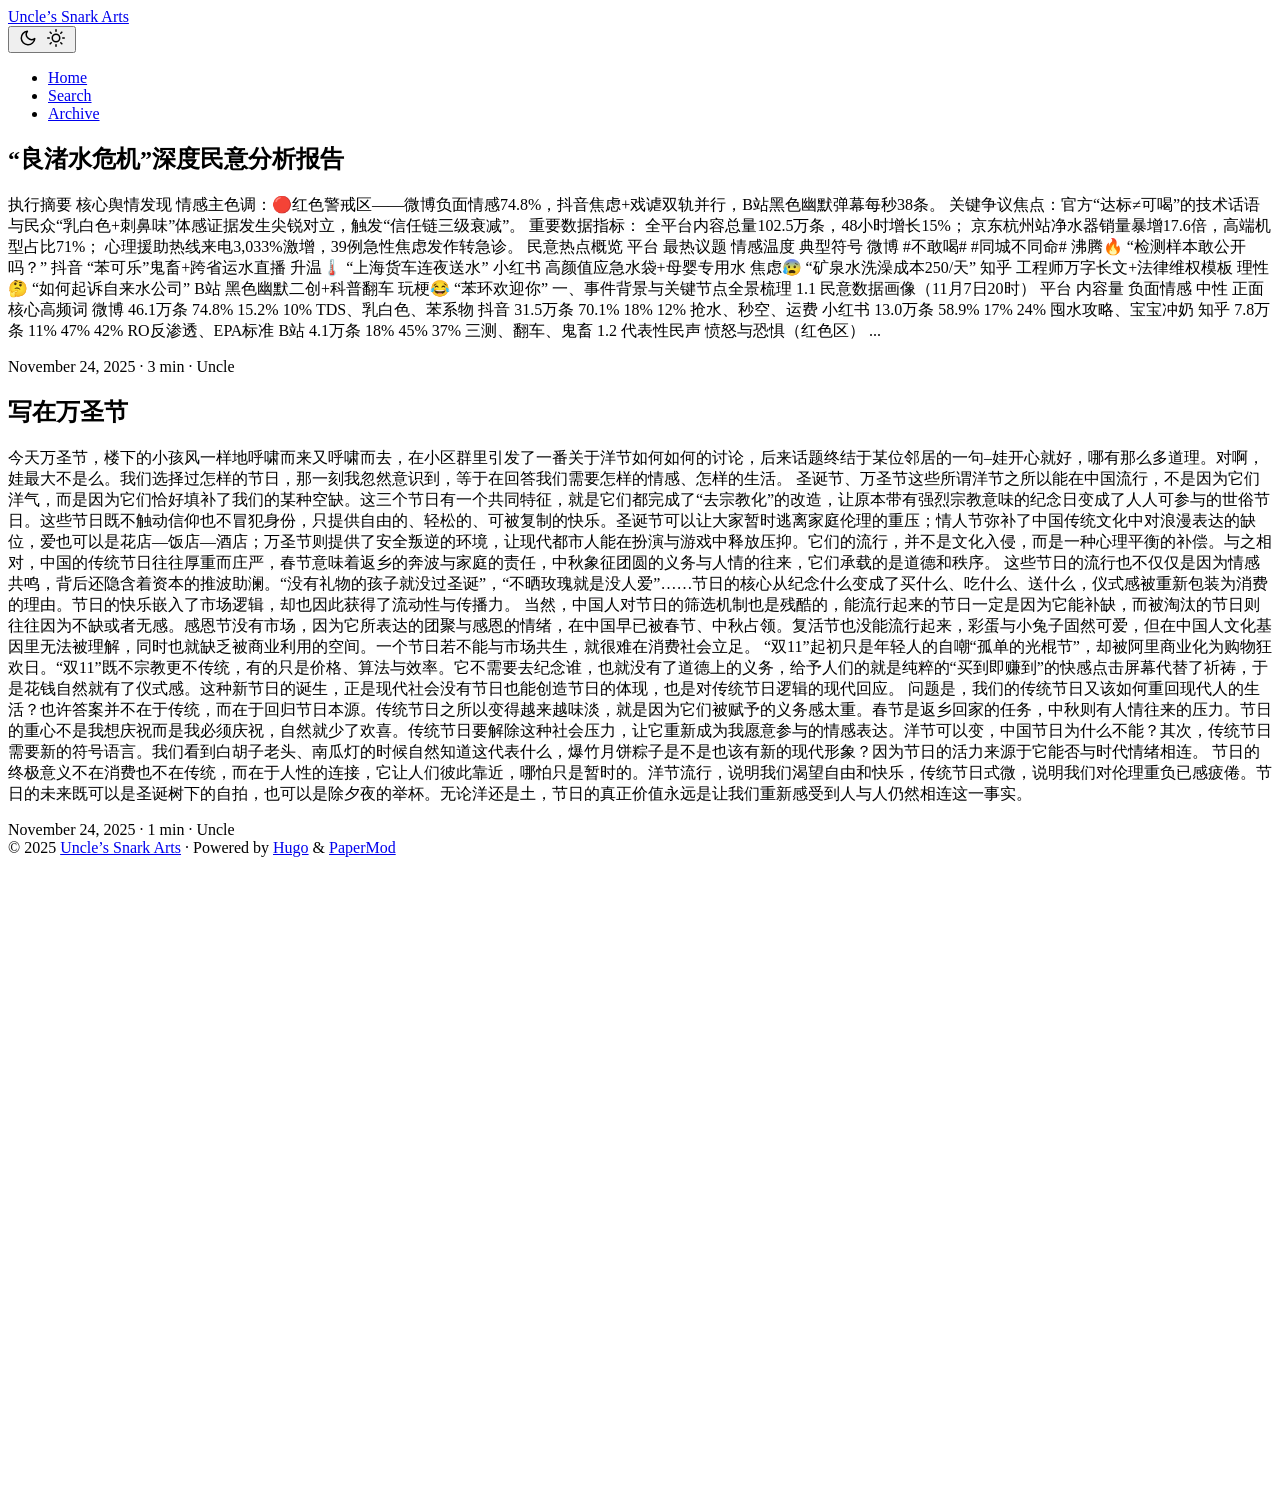
==== commit d06faa19: "vault backup: 2025-11-28 23:08:09" ====
--- a/public/index.html
+++ b/public/index.html
@@ -166,9 +166,8 @@
   </header>
   <div class="entry-content">
     <p> 今天万圣节，楼下的小孩风一样地呼啸而来又呼啸而去，在小区群里引发了一番关于洋节如何如何的讨论，后来话题终结于某位邻居的一句–娃开心就好，哪有那么多道理。对啊，娃最大不是么。我们选择过怎样的节日，那一刻我忽然意识到，等于在回答我们需要怎样的情感、怎样的生活。
-圣诞节、万圣节这些所谓洋节之所以能在中国流行，不是因为它们洋气，而是因为它们恰好填补了我们的某种空缺。圣诞节那套白胡子红袜子的把戏不就是哄孩子开， 情人节的玫瑰巧克力就是浪漫这个流水线交付罢了，至于万圣节的奇装异服面具不过是社会给大伙儿一个名正言顺胡闹撒野的借口
-这三个节日有一个共同特征，就是它们都完成了“去宗教化”的改造，让原本带有强烈宗教意味的纪念日变成了人人可参与的全民节日。这些节日既不触动信仰也不冒犯身份，只提供自由的、轻松的、可被复制的快乐。圣诞节可以让大家暂时逃离家庭伦理的重压；情人节弥补了中国传统文化中对浪漫表达的缺位，爱也可以是花店—饭店—酒店；万圣节则提供了安全叛逆的环境，让现代都市人能在扮演与游戏中释放压抑。它们的流行，并不是文化入侵，而是一种心理平衡的补偿。与之相对，中国的传统节日往往厚重而庄严，春节意味着返乡的奔波与家庭的责任，中秋象征团圆的义务与人情的往来，它们承载的是道德和秩序。
-这些外来节日的流行也不仅仅因为情感共鸣，还隐含着资本的推波助澜。“没有礼物的孩子就没过圣诞”，“不晒玫瑰就是没人爱”……节日的核心从纪念什么变成了买什么、吃什么、送什么，仪式感被重新包装为消费的理由。节日的快乐嵌入了市场逻辑，却也因此获得了流动性与传播力。
+圣诞节、万圣节这些所谓洋节之所以能在中国流行，不是因为它们洋气，而是因为它们恰好填补了我们的某种空缺。这三个节日有一个共同特征，就是它们都完成了“去宗教化”的改造，让原本带有强烈宗教意味的纪念日变成了人人可参与的世俗节日。这些节日既不触动信仰也不冒犯身份，只提供自由的、轻松的、可被复制的快乐。圣诞节可以让大家暂时逃离家庭伦理的重压；情人节弥补了中国传统文化中对浪漫表达的缺位，爱也可以是花店—饭店—酒店；万圣节则提供了安全叛逆的环境，让现代都市人能在扮演与游戏中释放压抑。它们的流行，并不是文化入侵，而是一种心理平衡的补偿。与之相对，中国的传统节日往往厚重而庄严，春节意味着返乡的奔波与家庭的责任，中秋象征团圆的义务与人情的往来，它们承载的是道德和秩序。
+这些节日的流行也不仅仅是因为情感共鸣，背后还隐含着资本的推波助澜。“没有礼物的孩子就没过圣诞”，“不晒玫瑰就是没人爱”……节日的核心从纪念什么变成了买什么、吃什么、送什么，仪式感被重新包装为消费的理由。节日的快乐嵌入了市场逻辑，却也因此获得了流动性与传播力。
 当然，中国人对节日的筛选机制也是残酷的，能流行起来的节日一定是因为它能补缺，而被淘汰的节日则往往因为不缺或者无感。感恩节没有市场，因为它所表达的团聚与感恩的情绪，在中国早已被春节、中秋占领。复活节也没能流行起来，彩蛋与小兔子固然可爱，但在中国人文化基因里无法被理解，同时也就缺乏被商业利用的空间。一个节日若不能与市场共生，就很难在消费社会立足。 “双11”起初只是年轻人的自嘲“孤单的光棍节”，却被阿里商业化为购物狂欢日。“双11”既不宗教更不传统，有的只是价格、算法与效率。它不需要去纪念谁，也就没有了道德上的义务，给予人们的就是纯粹的“买到即赚到”的快感点击屏幕代替了祈祷，于是花钱自然就有了仪式感。这种新节日的诞生，正是现代社会没有节日也能创造节日的体现，也是对传统节日逻辑的现代回应。
 问题是，我们的传统节日又该如何重回现代人的生活？也许答案并不在于传统，而在于回归节日本源。传统节日之所以变得越来越味淡，就是因为它们被赋予的义务感太重。春节是返乡回家的任务，中秋则有人情往来的压力。节日的重心不是我想庆祝而是我必须庆祝，自然就少了欢喜。传统节日要解除这种社会压力，让它重新成为我愿意参与的情感表达。洋节可以变，中国节日为什么不能？其次，传统节日需要新的符号语言。我们看到白胡子老头、南瓜灯的时候自然知道这代表什么，爆竹月饼粽子是不是也该有新的现代形象？因为节日的活力来源于它能否与时代情绪相连。 节日的终极意义不在消费也不在传统，而在于人性的连接，它让人们彼此靠近，哪怕只是暂时的。洋节流行，说明我们渴望自由和快乐，传统节日式微，说明我们对伦理重负已感疲倦。节日的未来既可以是圣诞树下的自拍，也可以是除夕夜的举杯。无论洋还是土，节日的真正价值永远是让我们重新感受到人与人仍然相连这一事实。
 </p>
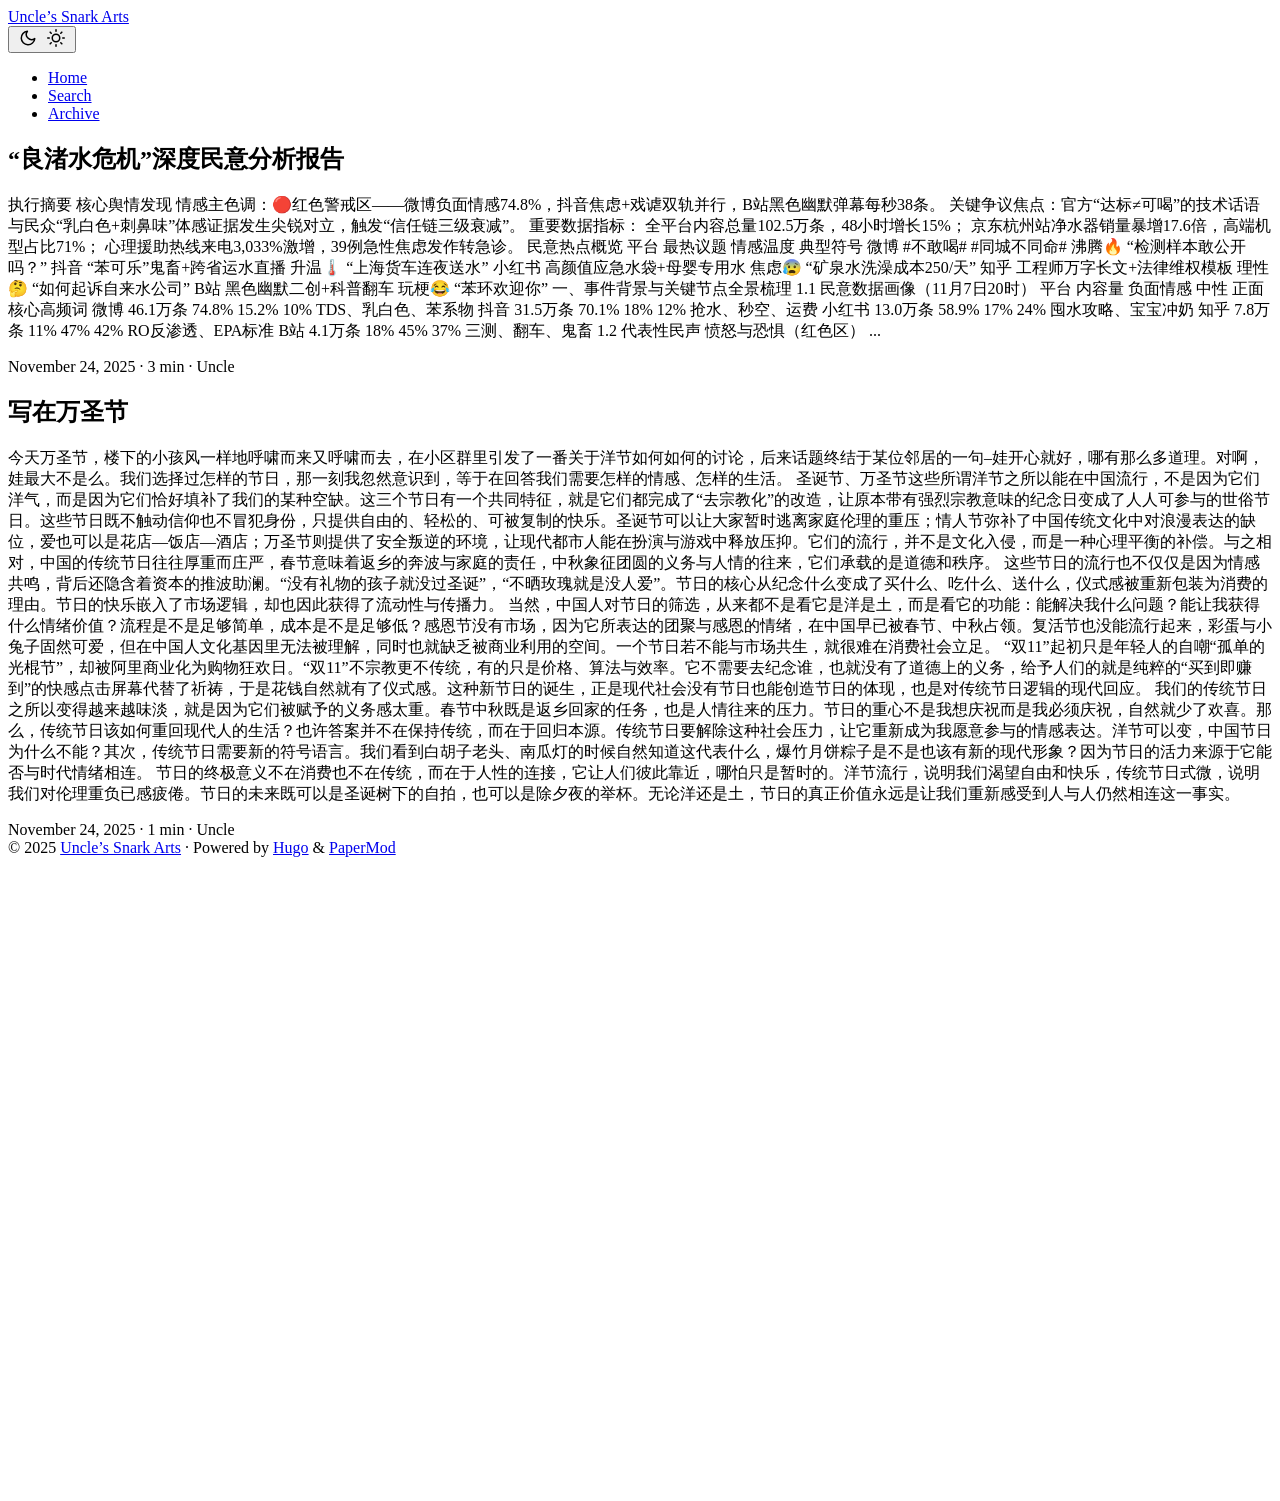
==== commit e10e6b23: "vault backup: 2025-11-28 23:18:09" ====
--- a/public/index.html
+++ b/public/index.html
@@ -167,9 +167,11 @@
   <div class="entry-content">
     <p> 今天万圣节，楼下的小孩风一样地呼啸而来又呼啸而去，在小区群里引发了一番关于洋节如何如何的讨论，后来话题终结于某位邻居的一句–娃开心就好，哪有那么多道理。对啊，娃最大不是么。我们选择过怎样的节日，那一刻我忽然意识到，等于在回答我们需要怎样的情感、怎样的生活。
 圣诞节、万圣节这些所谓洋节之所以能在中国流行，不是因为它们洋气，而是因为它们恰好填补了我们的某种空缺。这三个节日有一个共同特征，就是它们都完成了“去宗教化”的改造，让原本带有强烈宗教意味的纪念日变成了人人可参与的世俗节日。这些节日既不触动信仰也不冒犯身份，只提供自由的、轻松的、可被复制的快乐。圣诞节可以让大家暂时逃离家庭伦理的重压；情人节弥补了中国传统文化中对浪漫表达的缺位，爱也可以是花店—饭店—酒店；万圣节则提供了安全叛逆的环境，让现代都市人能在扮演与游戏中释放压抑。它们的流行，并不是文化入侵，而是一种心理平衡的补偿。与之相对，中国的传统节日往往厚重而庄严，春节意味着返乡的奔波与家庭的责任，中秋象征团圆的义务与人情的往来，它们承载的是道德和秩序。
-这些节日的流行也不仅仅是因为情感共鸣，背后还隐含着资本的推波助澜。“没有礼物的孩子就没过圣诞”，“不晒玫瑰就是没人爱”……节日的核心从纪念什么变成了买什么、吃什么、送什么，仪式感被重新包装为消费的理由。节日的快乐嵌入了市场逻辑，却也因此获得了流动性与传播力。
-当然，中国人对节日的筛选机制也是残酷的，能流行起来的节日一定是因为它能补缺，而被淘汰的节日则往往因为不缺或者无感。感恩节没有市场，因为它所表达的团聚与感恩的情绪，在中国早已被春节、中秋占领。复活节也没能流行起来，彩蛋与小兔子固然可爱，但在中国人文化基因里无法被理解，同时也就缺乏被商业利用的空间。一个节日若不能与市场共生，就很难在消费社会立足。 “双11”起初只是年轻人的自嘲“孤单的光棍节”，却被阿里商业化为购物狂欢日。“双11”既不宗教更不传统，有的只是价格、算法与效率。它不需要去纪念谁，也就没有了道德上的义务，给予人们的就是纯粹的“买到即赚到”的快感点击屏幕代替了祈祷，于是花钱自然就有了仪式感。这种新节日的诞生，正是现代社会没有节日也能创造节日的体现，也是对传统节日逻辑的现代回应。
-问题是，我们的传统节日又该如何重回现代人的生活？也许答案并不在于传统，而在于回归节日本源。传统节日之所以变得越来越味淡，就是因为它们被赋予的义务感太重。春节是返乡回家的任务，中秋则有人情往来的压力。节日的重心不是我想庆祝而是我必须庆祝，自然就少了欢喜。传统节日要解除这种社会压力，让它重新成为我愿意参与的情感表达。洋节可以变，中国节日为什么不能？其次，传统节日需要新的符号语言。我们看到白胡子老头、南瓜灯的时候自然知道这代表什么，爆竹月饼粽子是不是也该有新的现代形象？因为节日的活力来源于它能否与时代情绪相连。 节日的终极意义不在消费也不在传统，而在于人性的连接，它让人们彼此靠近，哪怕只是暂时的。洋节流行，说明我们渴望自由和快乐，传统节日式微，说明我们对伦理重负已感疲倦。节日的未来既可以是圣诞树下的自拍，也可以是除夕夜的举杯。无论洋还是土，节日的真正价值永远是让我们重新感受到人与人仍然相连这一事实。
+这些节日的流行也不仅仅是因为情感共鸣，背后还隐含着资本的推波助澜。“没有礼物的孩子就没过圣诞”，“不晒玫瑰就是没人爱”。节日的核心从纪念什么变成了买什么、吃什么、送什么，仪式感被重新包装为消费的理由。节日的快乐嵌入了市场逻辑，却也因此获得了流动性与传播力。
+当然，中国人对节日的筛选，从来都不是看它是洋是土，而是看它的功能：能解决我什么问题？能让我获得什么情绪价值？流程是不是足够简单，成本是不是足够低？感恩节没有市场，因为它所表达的团聚与感恩的情绪，在中国早已被春节、中秋占领。复活节也没能流行起来，彩蛋与小兔子固然可爱，但在中国人文化基因里无法被理解，同时也就缺乏被商业利用的空间。一个节日若不能与市场共生，就很难在消费社会立足。
+“双11”起初只是年轻人的自嘲“孤单的光棍节”，却被阿里商业化为购物狂欢日。“双11”不宗教更不传统，有的只是价格、算法与效率。它不需要去纪念谁，也就没有了道德上的义务，给予人们的就是纯粹的“买到即赚到”的快感点击屏幕代替了祈祷，于是花钱自然就有了仪式感。这种新节日的诞生，正是现代社会没有节日也能创造节日的体现，也是对传统节日逻辑的现代回应。
+我们的传统节日之所以变得越来越味淡，就是因为它们被赋予的义务感太重。春节中秋既是返乡回家的任务，也是人情往来的压力。节日的重心不是我想庆祝而是我必须庆祝，自然就少了欢喜。那么，传统节日该如何重回现代人的生活？也许答案并不在保持传统，而在于回归本源。传统节日要解除这种社会压力，让它重新成为我愿意参与的情感表达。洋节可以变，中国节日为什么不能？其次，传统节日需要新的符号语言。我们看到白胡子老头、南瓜灯的时候自然知道这代表什么，爆竹月饼粽子是不是也该有新的现代形象？因为节日的活力来源于它能否与时代情绪相连。
+节日的终极意义不在消费也不在传统，而在于人性的连接，它让人们彼此靠近，哪怕只是暂时的。洋节流行，说明我们渴望自由和快乐，传统节日式微，说明我们对伦理重负已感疲倦。节日的未来既可以是圣诞树下的自拍，也可以是除夕夜的举杯。无论洋还是土，节日的真正价值永远是让我们重新感受到人与人仍然相连这一事实。
 </p>
   </div>
   <footer class="entry-footer"><span title='2025-11-24 23:58:00 +0800 HKT'>November 24, 2025</span>&nbsp;·&nbsp;<span>1 min</span>&nbsp;·&nbsp;<span>Uncle</span></footer>
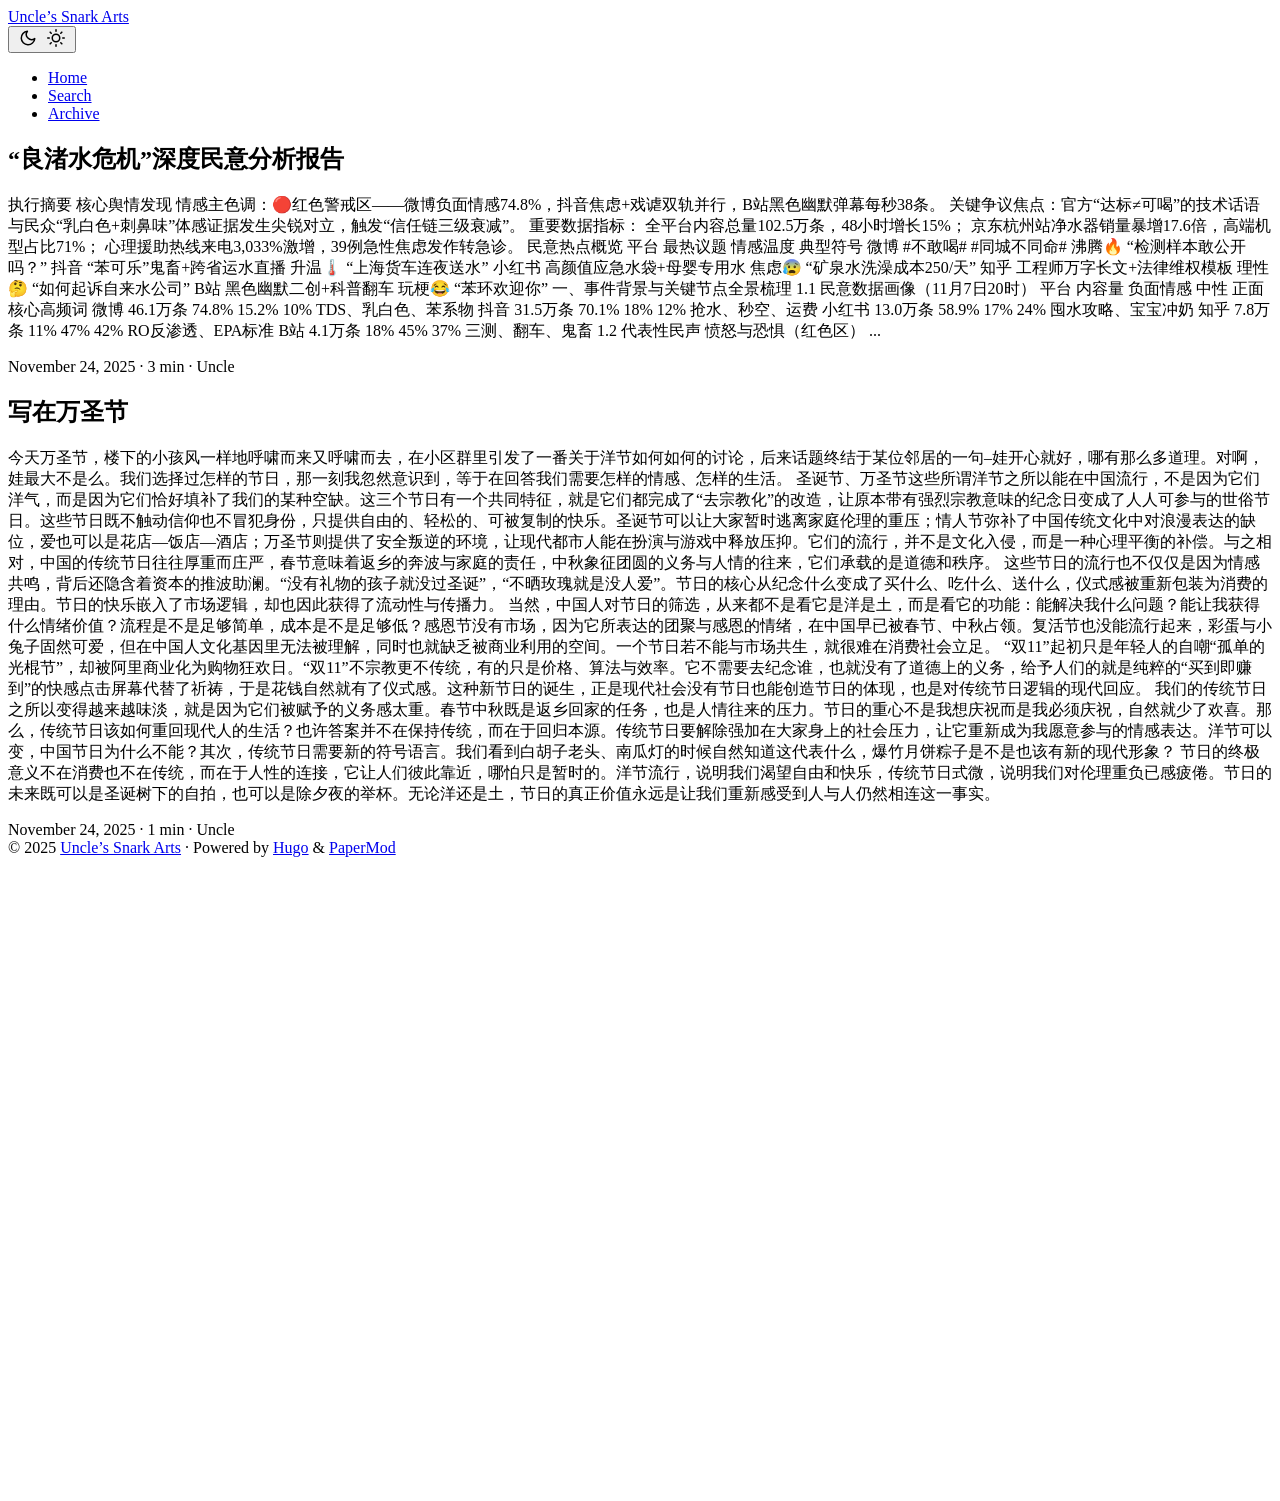
==== commit a71029e5: "first commit" ====
--- a/public/index.html
+++ b/public/index.html
@@ -170,7 +170,7 @@
 这些节日的流行也不仅仅是因为情感共鸣，背后还隐含着资本的推波助澜。“没有礼物的孩子就没过圣诞”，“不晒玫瑰就是没人爱”。节日的核心从纪念什么变成了买什么、吃什么、送什么，仪式感被重新包装为消费的理由。节日的快乐嵌入了市场逻辑，却也因此获得了流动性与传播力。
 当然，中国人对节日的筛选，从来都不是看它是洋是土，而是看它的功能：能解决我什么问题？能让我获得什么情绪价值？流程是不是足够简单，成本是不是足够低？感恩节没有市场，因为它所表达的团聚与感恩的情绪，在中国早已被春节、中秋占领。复活节也没能流行起来，彩蛋与小兔子固然可爱，但在中国人文化基因里无法被理解，同时也就缺乏被商业利用的空间。一个节日若不能与市场共生，就很难在消费社会立足。
 “双11”起初只是年轻人的自嘲“孤单的光棍节”，却被阿里商业化为购物狂欢日。“双11”不宗教更不传统，有的只是价格、算法与效率。它不需要去纪念谁，也就没有了道德上的义务，给予人们的就是纯粹的“买到即赚到”的快感点击屏幕代替了祈祷，于是花钱自然就有了仪式感。这种新节日的诞生，正是现代社会没有节日也能创造节日的体现，也是对传统节日逻辑的现代回应。
-我们的传统节日之所以变得越来越味淡，就是因为它们被赋予的义务感太重。春节中秋既是返乡回家的任务，也是人情往来的压力。节日的重心不是我想庆祝而是我必须庆祝，自然就少了欢喜。那么，传统节日该如何重回现代人的生活？也许答案并不在保持传统，而在于回归本源。传统节日要解除这种社会压力，让它重新成为我愿意参与的情感表达。洋节可以变，中国节日为什么不能？其次，传统节日需要新的符号语言。我们看到白胡子老头、南瓜灯的时候自然知道这代表什么，爆竹月饼粽子是不是也该有新的现代形象？因为节日的活力来源于它能否与时代情绪相连。
+我们的传统节日之所以变得越来越味淡，就是因为它们被赋予的义务感太重。春节中秋既是返乡回家的任务，也是人情往来的压力。节日的重心不是我想庆祝而是我必须庆祝，自然就少了欢喜。那么，传统节日该如何重回现代人的生活？也许答案并不在保持传统，而在于回归本源。传统节日要解除强加在大家身上的社会压力，让它重新成为我愿意参与的情感表达。洋节可以变，中国节日为什么不能？其次，传统节日需要新的符号语言。我们看到白胡子老头、南瓜灯的时候自然知道这代表什么，爆竹月饼粽子是不是也该有新的现代形象？
 节日的终极意义不在消费也不在传统，而在于人性的连接，它让人们彼此靠近，哪怕只是暂时的。洋节流行，说明我们渴望自由和快乐，传统节日式微，说明我们对伦理重负已感疲倦。节日的未来既可以是圣诞树下的自拍，也可以是除夕夜的举杯。无论洋还是土，节日的真正价值永远是让我们重新感受到人与人仍然相连这一事实。
 </p>
   </div>
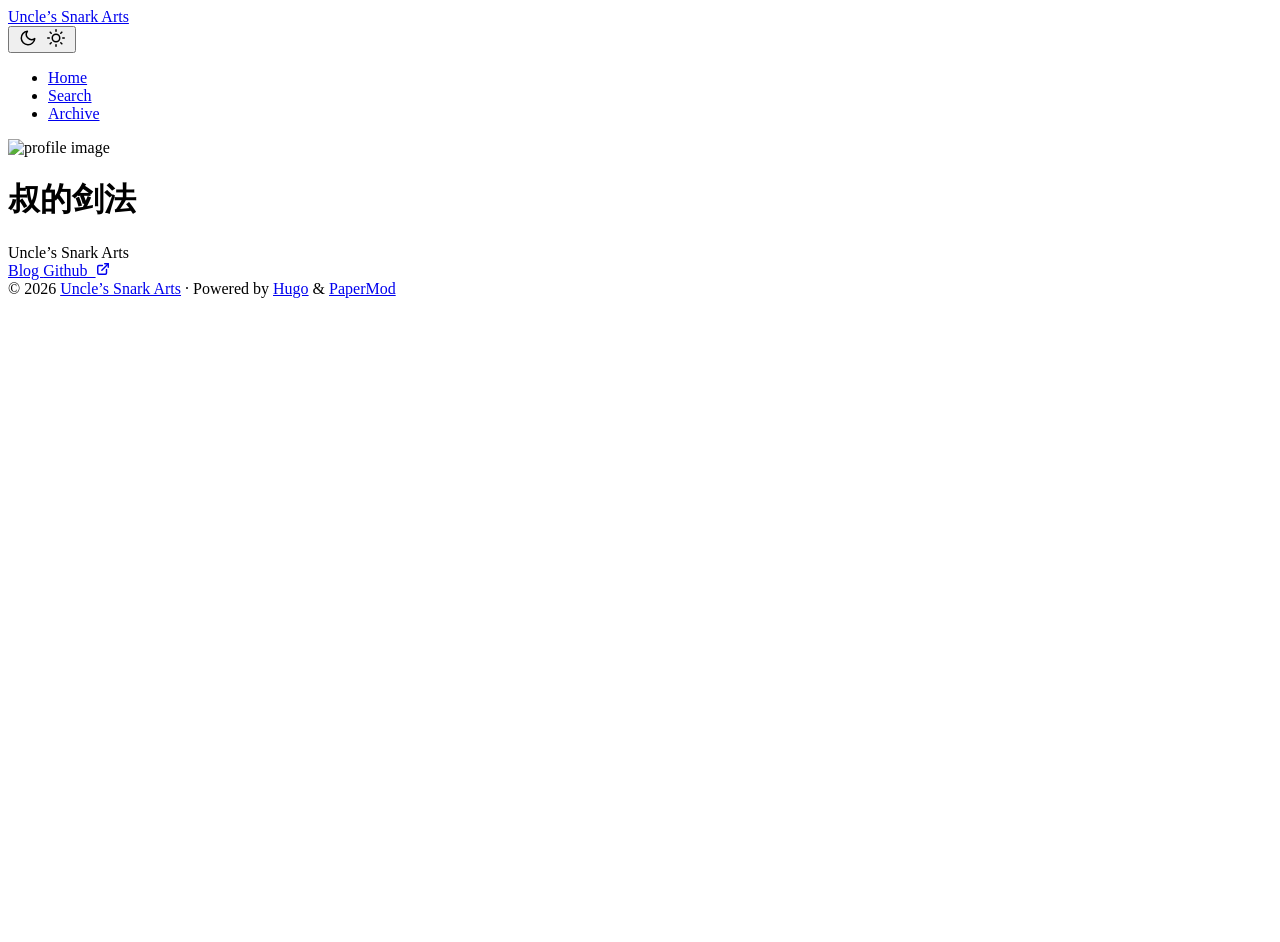
==== commit 15bc3cea: "优化文章: 元好问 - 应用writing-clearly-and-concisely技能" ====
--- a/public/index.html
+++ b/public/index.html
@@ -1,8 +1,8 @@
 <!DOCTYPE html>
-<html lang="en" dir="auto" data-theme="auto">
+<html lang="en" dir="auto" data-theme="light">
 
 <head>
-	<meta name="generator" content="Hugo 0.152.2"><script src="/USA/livereload.js?mindelay=10&amp;v=2&amp;port=1313&amp;path=USA/livereload" data-no-instant defer></script><meta charset="utf-8">
+	<meta name="generator" content="Hugo 0.152.2"><meta charset="utf-8">
 <meta http-equiv="X-UA-Compatible" content="IE=edge">
 <meta name="viewport" content="width=device-width, initial-scale=1, shrink-to-fit=no">
 <meta name="robots" content="index, follow">
@@ -10,18 +10,18 @@
 <meta name="keywords" content="snark, arts, text archive, blog">
 <meta name="description" content="A snarky archive of texts, thoughts, fragments, and arts.">
 <meta name="author" content="Uncle">
-<link rel="canonical" href="http://localhost:1313/USA/">
-<link crossorigin="anonymous" href="/USA/assets/css/stylesheet.343cc480b9ffc8f04ccbe5e968ad674880cab773ec19905e93033065c1e7a804.css" integrity="sha256-NDzEgLn/yPBMy&#43;XpaK1nSIDKt3PsGZBekwMwZcHnqAQ=" rel="preload stylesheet" as="style">
-<link rel="icon" href="http://localhost:1313/USA/favicon.ico">
-<link rel="icon" type="image/png" sizes="16x16" href="http://localhost:1313/USA/favicon-16x16.png">
-<link rel="icon" type="image/png" sizes="32x32" href="http://localhost:1313/USA/favicon-32x32.png">
-<link rel="apple-touch-icon" href="http://localhost:1313/USA/apple-touch-icon.png">
-<link rel="mask-icon" href="http://localhost:1313/USA/safari-pinned-tab.svg">
+<link rel="canonical" href="https://your-project-name.pages.dev/">
+<link crossorigin="anonymous" href="/assets/css/stylesheet.343cc480b9ffc8f04ccbe5e968ad674880cab773ec19905e93033065c1e7a804.css" integrity="sha256-NDzEgLn/yPBMy&#43;XpaK1nSIDKt3PsGZBekwMwZcHnqAQ=" rel="preload stylesheet" as="style">
+<link rel="icon" href="https://your-project-name.pages.dev/favicon.ico">
+<link rel="icon" type="image/png" sizes="16x16" href="https://your-project-name.pages.dev/favicon-16x16.png">
+<link rel="icon" type="image/png" sizes="32x32" href="https://your-project-name.pages.dev/favicon-32x32.png">
+<link rel="apple-touch-icon" href="https://your-project-name.pages.dev/apple-touch-icon.png">
+<link rel="mask-icon" href="https://your-project-name.pages.dev/safari-pinned-tab.svg">
 <meta name="theme-color" content="#2e2e33">
 <meta name="msapplication-TileColor" content="#2e2e33">
-<link rel="alternate" type="application/rss+xml" href="http://localhost:1313/USA/index.xml" title="rss">
-<link rel="alternate" type="application/json" href="http://localhost:1313/USA/index.json" title="json">
-<link rel="alternate" hreflang="en" href="http://localhost:1313/USA/">
+<link rel="alternate" type="application/rss+xml" href="https://your-project-name.pages.dev/index.xml" title="rss">
+<link rel="alternate" type="application/json" href="https://your-project-name.pages.dev/index.json" title="json">
+<link rel="alternate" hreflang="en" href="https://your-project-name.pages.dev/">
 <noscript>
     <style>
         #theme-toggle,
@@ -30,50 +30,13 @@
         }
 
     </style>
-    <style>
-        @media (prefers-color-scheme: dark) {
-            :root {
-                --theme: rgb(29, 30, 32);
-                --entry: rgb(46, 46, 51);
-                --primary: rgb(218, 218, 219);
-                --secondary: rgb(155, 156, 157);
-                --tertiary: rgb(65, 66, 68);
-                --content: rgb(196, 196, 197);
-                --code-block-bg: rgb(46, 46, 51);
-                --code-bg: rgb(55, 56, 62);
-                --border: rgb(51, 51, 51);
-                color-scheme: dark;
-            }
-
-            .list {
-                background: var(--theme);
-            }
-
-            .toc {
-                background: var(--entry);
-            }
-        }
-
-        @media (prefers-color-scheme: light) {
-            .list::-webkit-scrollbar-thumb {
-                border-color: var(--code-bg);
-            }
-        }
-
-    </style>
 </noscript>
 <script>
     if (localStorage.getItem("pref-theme") === "dark") {
         document.querySelector("html").dataset.theme = 'dark';
-    } else if (localStorage.getItem("pref-theme") === "light") {
-       document.querySelector("html").dataset.theme = 'light';
-    } else if (window.matchMedia('(prefers-color-scheme: dark)').matches) {
-        document.querySelector("html").dataset.theme = 'dark';
-    } else {
-        document.querySelector("html").dataset.theme = 'light';
     }
 
-</script><meta property="og:url" content="http://localhost:1313/USA/">
+</script><meta property="og:url" content="https://your-project-name.pages.dev/">
   <meta property="og:site_name" content="Uncle’s Snark Arts">
   <meta property="og:title" content="Uncle’s Snark Arts">
   <meta property="og:description" content="A snarky archive of texts, thoughts, fragments, and arts.">
@@ -88,9 +51,9 @@
   "@context": "https://schema.org",
   "@type": "Organization",
   "name": "Uncle’s Snark Arts",
-  "url": "http://localhost:1313/USA/",
+  "url": "https://your-project-name.pages.dev/",
   "description": "A snarky archive of texts, thoughts, fragments, and arts.",
-  "logo": "http://localhost:1313/USA/favicon.ico",
+  "logo": "https://your-project-name.pages.dev/favicon.ico",
   "sameAs": [
       
   ]
@@ -101,7 +64,7 @@
     <header class="header">
     <nav class="nav">
         <div class="logo">
-            <a href="http://localhost:1313/USA/" accesskey="h" title="Uncle’s Snark Arts (Alt + H)">Uncle’s Snark Arts</a>
+            <a href="https://your-project-name.pages.dev/" accesskey="h" title="Uncle’s Snark Arts (Alt + H)">Uncle’s Snark Arts</a>
             <div class="logo-switches">
                 <button id="theme-toggle" accesskey="t" title="(Alt + T)" aria-label="Toggle theme">
                     <svg id="moon" xmlns="http://www.w3.org/2000/svg" width="24" height="18" viewBox="0 0 24 24"
@@ -127,60 +90,56 @@
         </div>
         <ul id="menu">
             <li>
-                <a href="http://localhost:1313/USA/" title="Home">
+                <a href="https://your-project-name.pages.dev/" title="Home">
                     <span class="active">Home</span>
                 </a>
             </li>
             <li>
-                <a href="http://localhost:1313/USA/search/" title="Search (Alt &#43; /)" accesskey=/>
+                <a href="https://your-project-name.pages.dev/search/" title="Search (Alt &#43; /)" accesskey=/>
                     <span>Search</span>
                 </a>
             </li>
             <li>
-                <a href="http://localhost:1313/USA/archives/" title="Archive">
+                <a href="https://your-project-name.pages.dev/archives/" title="Archive">
                     <span>Archive</span>
                 </a>
             </li>
         </ul>
     </nav>
 </header>
-<main class="main"> 
-
-<article class="first-entry"> 
-  <header class="entry-header">
-    <h2 class="entry-hint-parent">“良渚水危机”深度民意分析报告
-    </h2>
-  </header>
-  <div class="entry-content">
-    <p>执行摘要 核心舆情发现 情感主色调：🔴红色警戒区——微博负面情感74.8%，抖音焦虑&#43;戏谑双轨并行，B站黑色幽默弹幕每秒38条。 关键争议焦点：官方“达标≠可喝”的技术话语与民众“乳白色&#43;刺鼻味”体感证据发生尖锐对立，触发“信任链三级衰减”。 重要数据指标： 全平台内容总量102.5万条，48小时增长15%； 京东杭州站净水器销量暴增17.6倍，高端机型占比71%； 心理援助热线来电3,033%激增，39例急性焦虑发作转急诊。 民意热点概览 平台 最热议题 情感温度 典型符号 微博 #不敢喝# #同城不同命# 沸腾🔥 “检测样本敢公开吗？” 抖音 “苯可乐”鬼畜&#43;跨省运水直播 升温🌡️ “上海货车连夜送水” 小红书 高颜值应急水袋&#43;母婴专用水 焦虑😰 “矿泉水洗澡成本250/天” 知乎 工程师万字长文&#43;法律维权模板 理性🤔 “如何起诉自来水公司” B站 黑色幽默二创&#43;科普翻车 玩梗😂 “苯环欢迎你” 一、事件背景与关键节点全景梳理 1.1 民意数据画像（11月7日20时） 平台 内容量 负面情感 中性 正面 核心高频词 微博 46.1万条 74.8% 15.2% 10% TDS、乳白色、苯系物 抖音 31.5万条 70.1% 18% 12% 抢水、秒空、运费 小红书 13.0万条 58.9% 17% 24% 囤水攻略、宝宝冲奶 知乎 7.8万条 11% 47% 42% RO反渗透、EPA标准 B站 4.1万条 18% 45% 37% 三测、翻车、鬼畜 1.2 代表性民声 愤怒与恐惧（红色区）
-...</p>
-  </div>
-  <footer class="entry-footer"><span title='2025-11-24 23:58:00 +0800 HKT'>November 24, 2025</span>&nbsp;·&nbsp;<span>3 min</span>&nbsp;·&nbsp;<span>Uncle</span></footer>
-  <a class="entry-link" aria-label="post link to “良渚水危机”深度民意分析报告" href="http://localhost:1313/USA/posts/20251124/"></a>
-</article>
-
-<article class="post-entry"> 
-  <header class="entry-header">
-    <h2 class="entry-hint-parent">写在万圣节
-    </h2>
-  </header>
-  <div class="entry-content">
-    <p> 今天万圣节，楼下的小孩风一样地呼啸而来又呼啸而去，在小区群里引发了一番关于洋节如何如何的讨论，后来话题终结于某位邻居的一句–娃开心就好，哪有那么多道理。对啊，娃最大不是么。我们选择过怎样的节日，那一刻我忽然意识到，等于在回答我们需要怎样的情感、怎样的生活。
-圣诞节、万圣节这些所谓洋节之所以能在中国流行，不是因为它们洋气，而是因为它们恰好填补了我们的某种空缺。这三个节日有一个共同特征，就是它们都完成了“去宗教化”的改造，让原本带有强烈宗教意味的纪念日变成了人人可参与的世俗节日。这些节日既不触动信仰也不冒犯身份，只提供自由的、轻松的、可被复制的快乐。圣诞节可以让大家暂时逃离家庭伦理的重压；情人节弥补了中国传统文化中对浪漫表达的缺位，爱也可以是花店—饭店—酒店；万圣节则提供了安全叛逆的环境，让现代都市人能在扮演与游戏中释放压抑。它们的流行，并不是文化入侵，而是一种心理平衡的补偿。与之相对，中国的传统节日往往厚重而庄严，春节意味着返乡的奔波与家庭的责任，中秋象征团圆的义务与人情的往来，它们承载的是道德和秩序。
-这些节日的流行也不仅仅是因为情感共鸣，背后还隐含着资本的推波助澜。“没有礼物的孩子就没过圣诞”，“不晒玫瑰就是没人爱”。节日的核心从纪念什么变成了买什么、吃什么、送什么，仪式感被重新包装为消费的理由。节日的快乐嵌入了市场逻辑，却也因此获得了流动性与传播力。
-当然，中国人对节日的筛选，从来都不是看它是洋是土，而是看它的功能：能解决我什么问题？能让我获得什么情绪价值？流程是不是足够简单，成本是不是足够低？感恩节没有市场，因为它所表达的团聚与感恩的情绪，在中国早已被春节、中秋占领。复活节也没能流行起来，彩蛋与小兔子固然可爱，但在中国人文化基因里无法被理解，同时也就缺乏被商业利用的空间。一个节日若不能与市场共生，就很难在消费社会立足。
-“双11”起初只是年轻人的自嘲“孤单的光棍节”，却被阿里商业化为购物狂欢日。“双11”不宗教更不传统，有的只是价格、算法与效率。它不需要去纪念谁，也就没有了道德上的义务，给予人们的就是纯粹的“买到即赚到”的快感点击屏幕代替了祈祷，于是花钱自然就有了仪式感。这种新节日的诞生，正是现代社会没有节日也能创造节日的体现，也是对传统节日逻辑的现代回应。
-我们的传统节日之所以变得越来越味淡，就是因为它们被赋予的义务感太重。春节中秋既是返乡回家的任务，也是人情往来的压力。节日的重心不是我想庆祝而是我必须庆祝，自然就少了欢喜。那么，传统节日该如何重回现代人的生活？也许答案并不在保持传统，而在于回归本源。传统节日要解除强加在大家身上的社会压力，让它重新成为我愿意参与的情感表达。洋节可以变，中国节日为什么不能？其次，传统节日需要新的符号语言。我们看到白胡子老头、南瓜灯的时候自然知道这代表什么，爆竹月饼粽子是不是也该有新的现代形象？
-节日的终极意义不在消费也不在传统，而在于人性的连接，它让人们彼此靠近，哪怕只是暂时的。洋节流行，说明我们渴望自由和快乐，传统节日式微，说明我们对伦理重负已感疲倦。节日的未来既可以是圣诞树下的自拍，也可以是除夕夜的举杯。无论洋还是土，节日的真正价值永远是让我们重新感受到人与人仍然相连这一事实。
-</p>
-  </div>
-  <footer class="entry-footer"><span title='2025-11-24 23:58:00 +0800 HKT'>November 24, 2025</span>&nbsp;·&nbsp;<span>1 min</span>&nbsp;·&nbsp;<span>Uncle</span></footer>
-  <a class="entry-link" aria-label="post link to 写在万圣节" href="http://localhost:1313/USA/posts/2025-11-25-xiezaiwanshengjie/"></a>
-</article>
+<main class="main"><div class="profile">
+    <div class="profile_inner">
+        <img draggable="false" src="https://github.com/kardongate.png" alt="profile image" title=""
+            height="120" width="120" />
+        <h1>叔的剑法</h1>
+        <span>Uncle’s Snark Arts</span><div class="social-icons" >
+</div>
+
+        <div class="buttons">
+            <a class="button" href="posts" rel="noopener" title="Blog">
+                <span class="button-inner">
+                    Blog
+                </span>
+            </a>
+            <a class="button" href="https://github.com/kardongate" rel="noopener" title="Github">
+                <span class="button-inner">
+                    Github&nbsp;
+                    <svg fill="none" shape-rendering="geometricPrecision" stroke="currentColor" stroke-linecap="round"
+                        stroke-linejoin="round" stroke-width="2.5" viewBox="0 0 24 24" height="14" width="14">
+                        <path d="M18 13v6a2 2 0 01-2 2H5a2 2 0 01-2-2V8a2 2 0 012-2h6"></path>
+                        <path d="M15 3h6v6"></path>
+                        <path d="M10 14L21 3"></path>
+                    </svg>
+                </span>
+            </a>
+        </div>
+    </div>
+</div>
+
     </main>
     
 <footer class="footer">
-        <span>&copy; 2025 <a href="http://localhost:1313/USA/">Uncle’s Snark Arts</a></span> · 
+        <span>&copy; 2026 <a href="https://your-project-name.pages.dev/">Uncle’s Snark Arts</a></span> · 
 
     <span>
         Powered by
